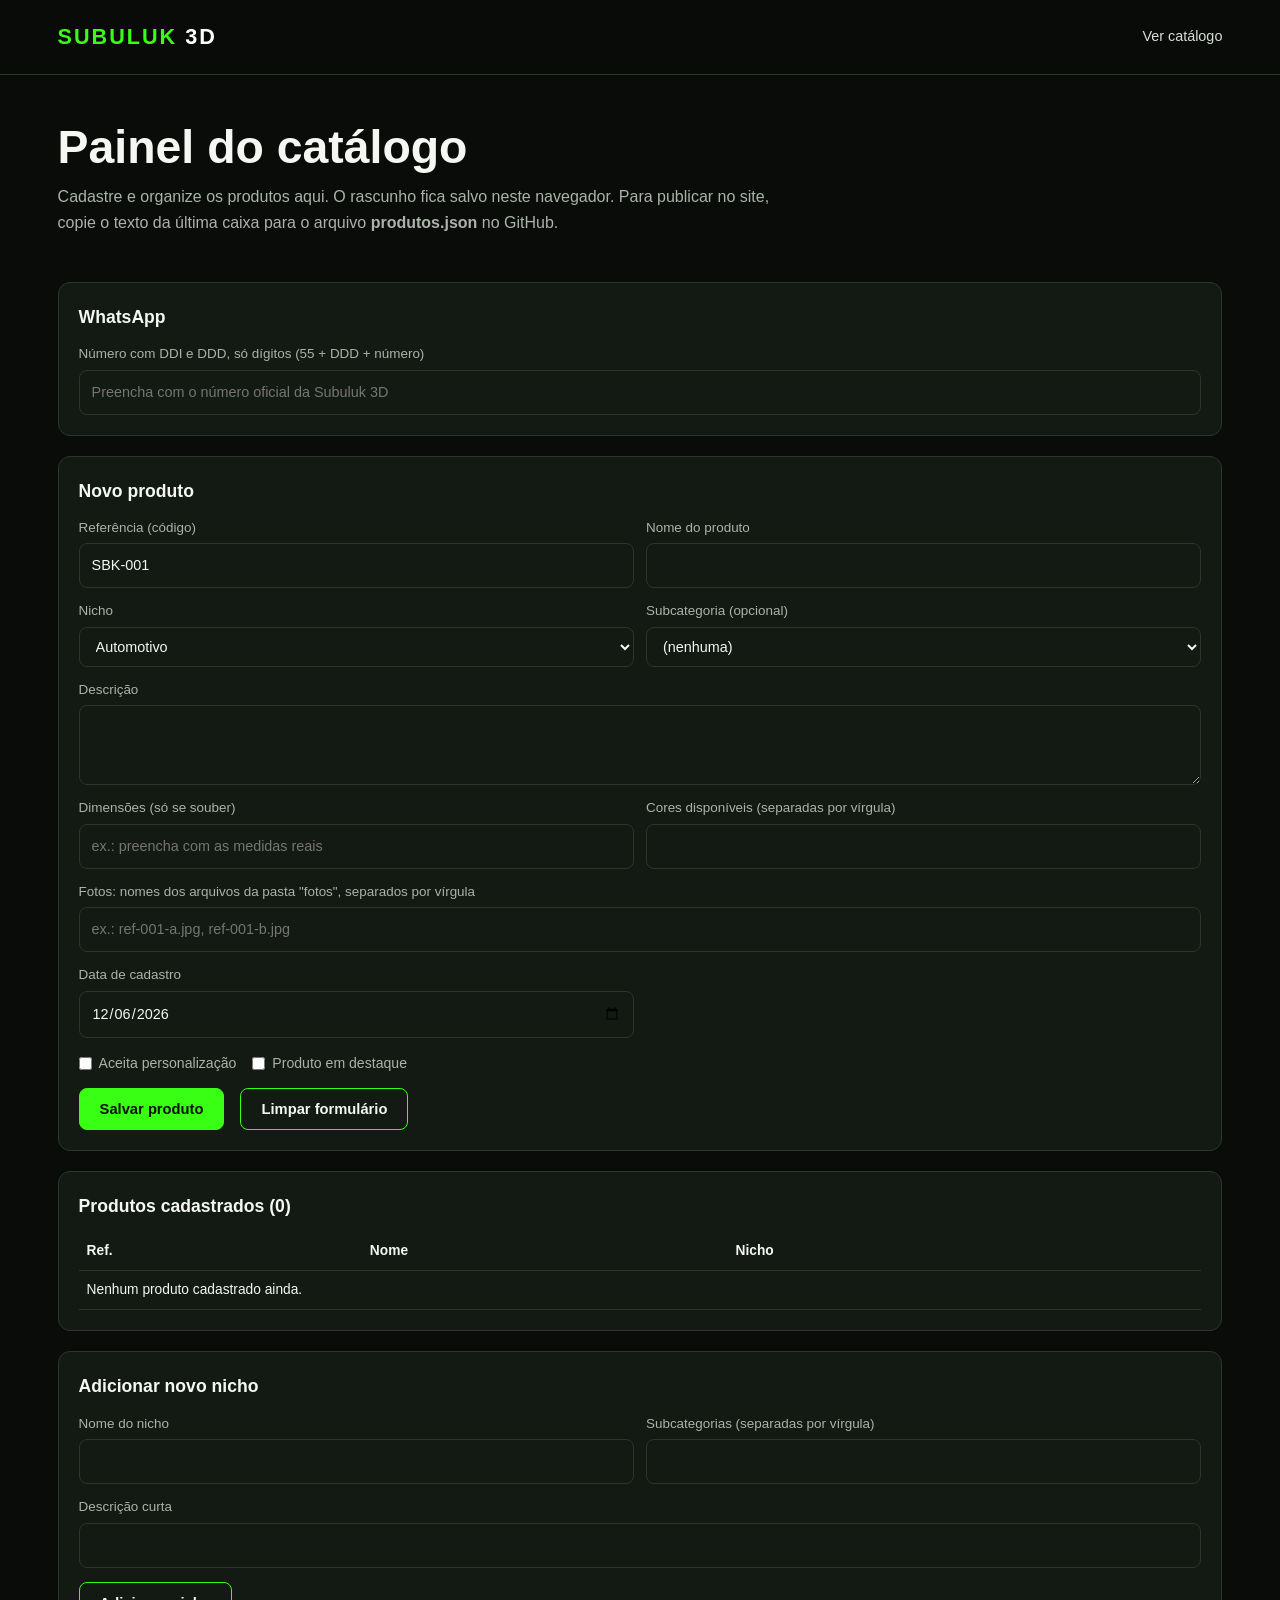
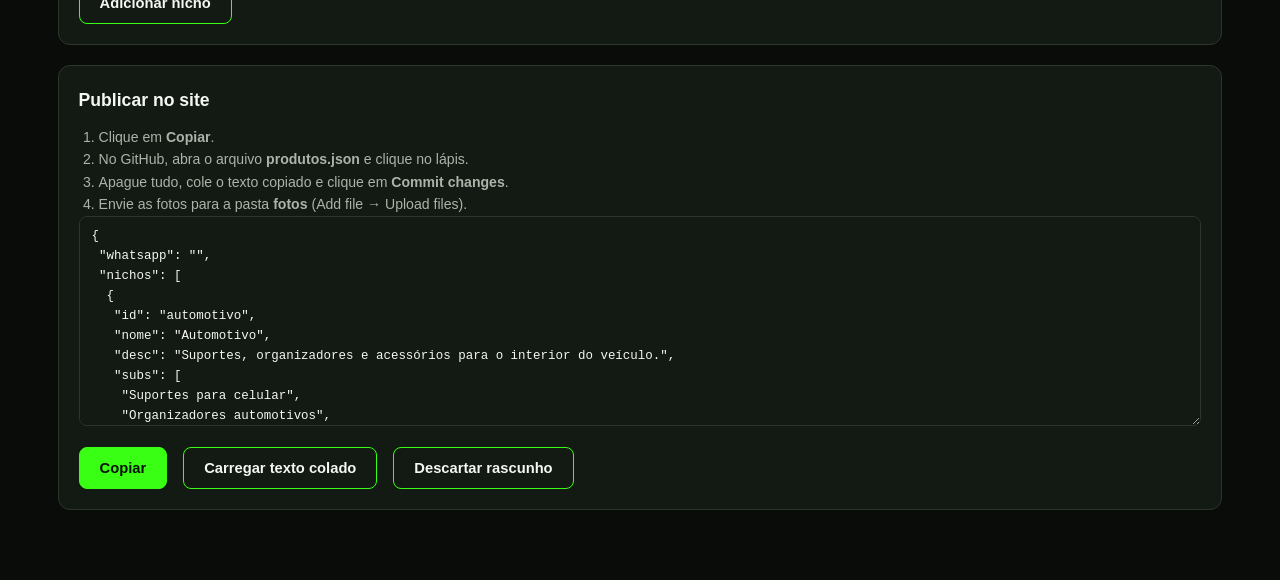
==== admin.html @ d99ec978 "Add admin panel HTML for product management" ====
<!DOCTYPE html>
<html lang="pt-BR">
<head>
<meta charset="UTF-8">
<meta name="viewport" content="width=device-width, initial-scale=1">
<meta name="robots" content="noindex, nofollow">
<title>Painel do catálogo | Subuluk 3D</title>
<link rel="stylesheet" href="catalogo.css">
<style>
.panel{background:var(--panel);border:1px solid var(--line);border-radius:12px;padding:20px;margin-top:20px}.panel h2{font-size:1.1rem;margin-bottom:12px}
.fg{display:grid;grid-template-columns:repeat(2,1fr);gap:12px}.fg label,.panel>label{display:flex;flex-direction:column;gap:5px;font-size:.84rem;color:var(--muted)}.fg .full{grid-column:1/-1}.row{display:flex;gap:16px;flex-wrap:wrap;align-items:center;margin-top:14px}
table{width:100%;border-collapse:collapse;font-size:.86rem}td,th{padding:8px;border-bottom:1px solid var(--line);text-align:left}.mini{padding:5px 10px;font-size:.78rem}
textarea{width:100%;min-height:210px;font-family:monospace;font-size:.78rem}#ds{min-height:80px;font-family:inherit;font-size:.9rem}.msg{color:var(--green);font-size:.85rem;margin-top:10px;min-height:1.2em}ol{margin:10px 0 0 20px;color:var(--muted);font-size:.88rem}
@media(max-width:700px){.fg{grid-template-columns:1fr}}
</style>
</head>
<body>
<header><div class="wrap nav"><a class="logo" href="index.html">SUBULUK <span>3D</span></a><nav class="navlinks"><a href="catalogo.html">Ver catálogo</a></nav></div></header>
<main><div class="wrap">
<h1>Painel do catálogo</h1>
<p class="lead">Cadastre e organize os produtos aqui. O rascunho fica salvo neste navegador. Para publicar no site, copie o texto da última caixa para o arquivo <b>produtos.json</b> no GitHub.</p>
<div id="ms" class="msg" role="status"></div>

<div class="panel"><h2>WhatsApp</h2>
<label>Número com DDI e DDD, só dígitos (55 + DDD + número)<input id="wa" inputmode="numeric" placeholder="Preencha com o número oficial da Subuluk 3D"></label></div>

<div class="panel"><h2 id="ft">Novo produto</h2>
<div class="fg">
<label>Referência (código)<input id="rf"></label>
<label>Nome do produto<input id="nm"></label>
<label>Nicho<select id="ni"></select></label>
<label>Subcategoria (opcional)<select id="su"></select></label>
<label class="full">Descrição<textarea id="ds"></textarea></label>
<label>Dimensões (só se souber)<input id="di" placeholder="ex.: preencha com as medidas reais"></label>
<label>Cores disponíveis (separadas por vírgula)<input id="co"></label>
<label class="full">Fotos: nomes dos arquivos da pasta "fotos", separados por vírgula<input id="fo" placeholder="ex.: ref-001-a.jpg, ref-001-b.jpg"></label>
<label>Data de cadastro<input id="cr" type="date"></label>
</div>
<div class="row"><label class="chk"><input type="checkbox" id="pe">Aceita personalização</label><label class="chk"><input type="checkbox" id="de">Produto em destaque</label></div>
<div class="row"><button class="btn primary" type="button" id="sv">Salvar produto</button><button class="btn" type="button" id="cl">Limpar formulário</button></div></div>

<div class="panel"><h2>Produtos cadastrados (<span id="qt">0</span>)</h2>
<div style="overflow-x:auto"><table><thead><tr><th>Ref.</th><th>Nome</th><th>Nicho</th><th></th></tr></thead><tbody id="tb"></tbody></table></div></div>

<div class="panel"><h2>Adicionar novo nicho</h2>
<div class="fg"><label>Nome do nicho<input id="nn"></label><label>Subcategorias (separadas por vírgula)<input id="ns"></label><label class="full">Descrição curta<input id="nd"></label></div>
<div class="row"><button class="btn" type="button" id="an">Adicionar nicho</button></div></div>

<div class="panel"><h2>Publicar no site</h2>
<ol><li>Clique em <b>Copiar</b>.</li><li>No GitHub, abra o arquivo <b>produtos.json</b> e clique no lápis.</li><li>Apague tudo, cole o texto copiado e clique em <b>Commit changes</b>.</li><li>Envie as fotos para a pasta <b>fotos</b> (Add file → Upload files).</li></ol>
<textarea id="js" spellcheck="false" aria-label="Conteúdo do produtos.json"></textarea>
<div class="row"><button class="btn primary" type="button" id="cp">Copiar</button><button class="btn" type="button" id="ld">Carregar texto colado</button><button class="btn" type="button" id="rs">Descartar rascunho</button></div></div>
</div></main>
<script>
(function () {
  var D = { whatsapp: '', nichos: [], produtos: [] }, ed = -1;
  var $ = function (i) { return document.getElementById(i); };
  var E = function (s) { return String(s == null ? '' : s).replace(/[&<>"']/g, function (c) { return '&#' + c.charCodeAt(0) + ';'; }); };
  var say = function (t) { $('ms').textContent = t; };
  var list = function (v) { return v.split(',').map(function (x) { return x.trim(); }).filter(Boolean); };
  var nicho = function (id) { return D.nichos.filter(function (n) { return n.id === id; })[0]; };

  function persist() {
    D.whatsapp = $('wa').value.replace(/\D/g, '');
    try { localStorage.setItem('sbk_rascunho', JSON.stringify(D)); } catch (e) {}
    $('js').value = JSON.stringify(D, null, 1);
  }
  function subs() {
    var n = nicho($('ni').value), cur = $('su').value;
    $('su').innerHTML = '<option value="">(nenhuma)</option>' + (n ? n.subs || [] : []).map(function (x) { return '<option' + (x === cur ? ' selected' : '') + '>' + E(x) + '</option>'; }).join('');
  }
  function nextRef() {
    var m = 0; D.produtos.forEach(function (p) { var x = /SBK-(\d+)/.exec(p.ref); if (x) m = Math.max(m, +x[1]); });
    return 'SBK-' + ('000' + (m + 1)).slice(-3);
  }
  function clear() {
    ed = -1; $('ft').textContent = 'Novo produto';
    ['nm', 'ds', 'di', 'co', 'fo'].forEach(function (i) { $(i).value = ''; });
    $('pe').checked = $('de').checked = false; $('rf').value = nextRef(); $('cr').value = new Date().toISOString().slice(0, 10); subs();
  }
  function draw() {
    $('wa').value = D.whatsapp || '';
    $('ni').innerHTML = D.nichos.map(function (n) { return '<option value="' + E(n.id) + '">' + E(n.nome) + '</option>'; }).join('');
    subs(); $('qt').textContent = D.produtos.length;
    $('tb').innerHTML = D.produtos.map(function (p, i) {
      return '<tr><td>' + E(p.ref) + '</td><td>' + E(p.nome) + '</td><td>' + E((nicho(p.nicho) || {}).nome) + '</td><td>' +
        '<button class="btn mini" data-e="' + i + '">Editar</button> <button class="btn mini" data-d="' + i + '">Excluir</button></td></tr>';
    }).join('') || '<tr><td colspan="4">Nenhum produto cadastrado ainda.</td></tr>';
    persist(); if (ed < 0) clear();
  }

  $('ni').addEventListener('change', subs);
  $('wa').addEventListener('input', persist);
  $('cl').addEventListener('click', clear);
  $('sv').addEventListener('click', function () {
    var p = {
      ref: $('rf').value.trim(), nome: $('nm').value.trim(), nicho: $('ni').value, sub: $('su').value, descricao: $('ds').value.trim(),
      dimensoes: $('di').value.trim(), cores: list($('co').value),
      fotos: list($('fo').value).map(function (x) { return x.indexOf('/') < 0 ? 'fotos/' + x : x; }),
      personalizavel: $('pe').checked, destaque: $('de').checked, criado: $('cr').value
    };
    if (!p.ref || !p.nome || !p.nicho) { say('Preencha referência, nome e nicho.'); return; }
    var dup = D.produtos.some(function (x, i) { return x.ref === p.ref && i !== ed; });
    if (dup) { say('Já existe um produto com essa referência.'); return; }
    if (ed >= 0) D.produtos[ed] = p; else D.produtos.push(p);
    ed = -1; say('Produto salvo no rascunho. Lembre de copiar e publicar.'); draw();
  });
  $('tb').addEventListener('click', function (e) {
    var b = e.target, i;
    if (b.getAttribute('data-e') != null) {
      i = +b.getAttribute('data-e'); var p = D.produtos[i]; ed = i; $('ft').textContent = 'Editando ' + p.ref;
      $('rf').value = p.ref; $('nm').value = p.nome; $('ni').value = p.nicho; subs(); $('su').value = p.sub || '';
      $('ds').value = p.descricao || ''; $('di').value = p.dimensoes || ''; $('co').value = (p.cores || []).join(', ');
      $('fo').value = (p.fotos || []).map(function (x) { return x.replace(/^fotos\//, ''); }).join(', ');
      $('cr').value = p.criado || ''; $('pe').checked = !!p.personalizavel; $('de').checked = !!p.destaque;
      $('ft').scrollIntoView({ behavior: 'smooth' });
    } else if (b.getAttribute('data-d') != null) {
      i = +b.getAttribute('data-d');
      if (confirm('Excluir "' + D.produtos[i].nome + '"?')) { D.produtos.splice(i, 1); ed = -1; draw(); say('Produto excluído do rascunho.'); }
    }
  });
  $('an').addEventListener('click', function () {
    var nome = $('nn').value.trim(); if (!nome) { say('Informe o nome do nicho.'); return; }
    var id = nome.normalize('NFD').replace(/[\u0300-\u036f]/g, '').toLowerCase().replace(/[^a-z0-9]+/g, '-').replace(/^-|-$/g, '');
    if (nicho(id)) { say('Esse nicho já existe.'); return; }
    D.nichos.push({ id: id, nome: nome, desc: $('nd').value.trim(), subs: list($('ns').value) });
    $('nn').value = $('nd').value = $('ns').value = ''; draw(); say('Nicho adicionado ao rascunho.');
  });
  $('cp').addEventListener('click', function () {
    var t = $('js'); t.select();
    if (navigator.clipboard) navigator.clipboard.writeText(t.value).then(function () { say('Copiado! Agora cole no produtos.json do GitHub.'); }, function () { document.execCommand('copy'); say('Copiado.'); });
    else { document.execCommand('copy'); say('Copiado.'); }
  });
  $('ld').addEventListener('click', function () {
    try { var j = JSON.parse($('js').value); if (!j.nichos) throw 0; D = j; ed = -1; draw(); say('Texto carregado.'); } catch (e) { say('Texto inválido. Cole o conteúdo completo do produtos.json.'); }
  });
  $('rs').addEventListener('click', function () {
    if (!confirm('Descartar o rascunho e recarregar o produtos.json publicado?')) return;
    try { localStorage.removeItem('sbk_rascunho'); } catch (e) {} location.reload();
  });

  var saved = null;
  try { saved = JSON.parse(localStorage.getItem('sbk_rascunho')); } catch (e) {}
  if (saved && saved.nichos) { D = saved; draw(); say('Rascunho anterior carregado.'); }
  else fetch('produtos.json', { cache: 'no-cache' }).then(function (r) { return r.json(); }).then(function (j) { D = j; draw(); })
    .catch(function () { say('Não consegui ler o produtos.json. Cole o conteúdo na última caixa e clique em Carregar.'); });
})();
</script>
</body>
</html>
---- catalogo.css ----
:root{--bg:#090c09;--panel:#131913;--green:#39ff14;--text:#f4f7f2;--muted:#aab4a8;--line:#2b372b}
*{box-sizing:border-box;margin:0;padding:0}body{font-family:Arial,Helvetica,sans-serif;background:var(--bg);color:var(--text);line-height:1.6}a{color:inherit;text-decoration:none}img{display:block;max-width:100%}.wrap{width:min(1180px,91%);margin:auto}
header{position:sticky;top:0;z-index:20;background:rgba(9,12,9,.96);backdrop-filter:blur(12px);border-bottom:1px solid var(--line)}.nav{min-height:74px;display:flex;align-items:center;justify-content:space-between;gap:20px}.logo{font-weight:900;font-size:1.35rem;letter-spacing:2px;color:var(--green)}.logo span{color:#fff}.navlinks{display:flex;gap:20px;flex-wrap:wrap;color:#d7dfd5;font-size:.9rem}.navlinks a:hover,.navlinks .on{color:var(--green)}
main{padding:40px 0 70px;min-height:70vh}h1{font-size:clamp(1.9rem,4vw,2.9rem);line-height:1.15;margin:6px 0 10px}.lead{color:var(--muted);max-width:720px}.crumb{font-size:.82rem;color:var(--muted);margin-bottom:14px}.crumb a:hover{color:var(--green)}h2.sec{font-size:1.25rem;margin:34px 0 14px}
.grid{display:grid;grid-template-columns:repeat(auto-fill,minmax(250px,1fr));gap:18px;margin-top:22px}.card{display:flex;flex-direction:column;background:var(--panel);border:1px solid var(--line);border-radius:13px;overflow:hidden;transition:.2s}.card:hover,.card:focus-visible{transform:translateY(-3px);border-color:#4c8144;outline:none}.cb{padding:16px;display:flex;flex-direction:column;gap:4px;flex:1}.cb h3{font-size:1.05rem}.cb p{font-size:.88rem;color:var(--muted);flex:1}.count,.ref{font-size:.78rem;color:var(--green);font-weight:700}
.ph{position:relative;aspect-ratio:4/3;display:grid;place-items:center;overflow:hidden;background:repeating-linear-gradient(0deg,#141c14 0 3px,#192219 3px 6px);color:#5f7259;font-size:.74rem;font-weight:700;text-align:center;padding:10px}.ph img{position:absolute;inset:0;width:100%;height:100%;object-fit:cover}.badges{position:absolute;top:8px;left:8px;z-index:2;display:flex;gap:6px;flex-wrap:wrap}.badge{background:var(--green);color:#081007;font-size:.68rem;font-weight:800;padding:3px 8px;border-radius:99px}.badge.alt{background:#0d140d;color:var(--green);border:1px solid var(--green)}
.tools{display:flex;flex-wrap:wrap;gap:10px;align-items:center;margin-top:20px}input,select,textarea{background:var(--panel);color:var(--text);border:1px solid var(--line);border-radius:8px;padding:10px 12px;font:inherit;font-size:.9rem}input:focus,select:focus,textarea:focus{outline:2px solid var(--green);outline-offset:1px}.tools input[type=search]{flex:1;min-width:200px}.chk{display:flex;gap:7px;align-items:center;font-size:.88rem;color:var(--muted)}
.btn{display:inline-flex;align-items:center;justify-content:center;padding:12px 20px;border:1px solid var(--green);border-radius:8px;font-weight:800;cursor:pointer;background:none;color:var(--text);font-size:.92rem}.btn.primary{background:var(--green);color:#081007}.btn.off{border-color:var(--line);color:var(--muted);cursor:default}
.pd{display:grid;grid-template-columns:1.1fr .9fr;gap:36px;margin-top:10px}.pd .badges{position:static;margin:8px 0}.thumbs{display:flex;gap:8px;margin-top:10px;flex-wrap:wrap}.thumbs button{width:72px;height:54px;padding:0;border:1px solid var(--line);border-radius:7px;overflow:hidden;cursor:pointer;background:var(--panel)}.thumbs img{width:100%;height:100%;object-fit:cover}dl{margin:18px 0;display:grid;grid-template-columns:130px 1fr;gap:8px 14px;font-size:.92rem}dt{color:var(--muted)}.vazio{color:var(--muted);padding:40px 0}
footer{border-top:1px solid var(--line);padding:26px 0;color:#929d90;font-size:.85rem}
@media(max-width:800px){.pd{grid-template-columns:1fr}.nav{flex-direction:column;padding:14px 0}.navlinks{justify-content:center;gap:12px}}
@media(prefers-reduced-motion:reduce){.card{transition:none}}
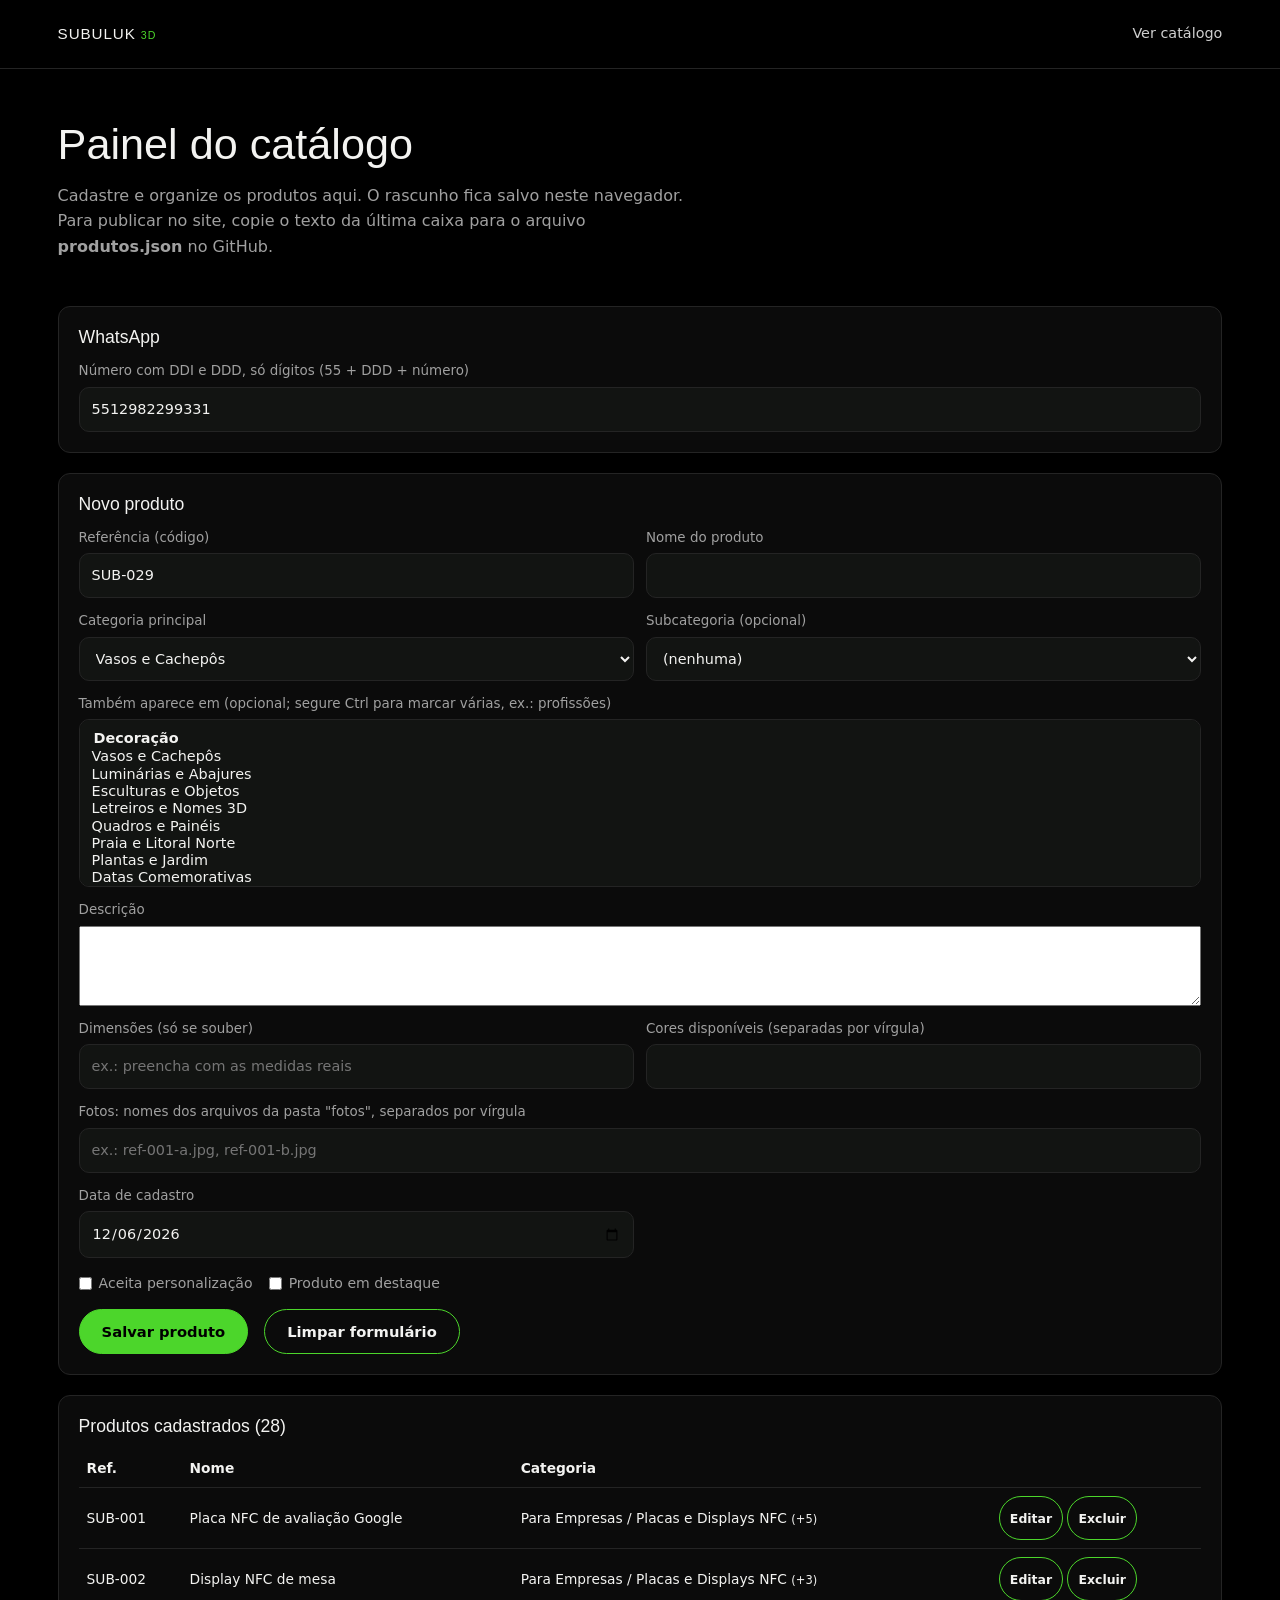
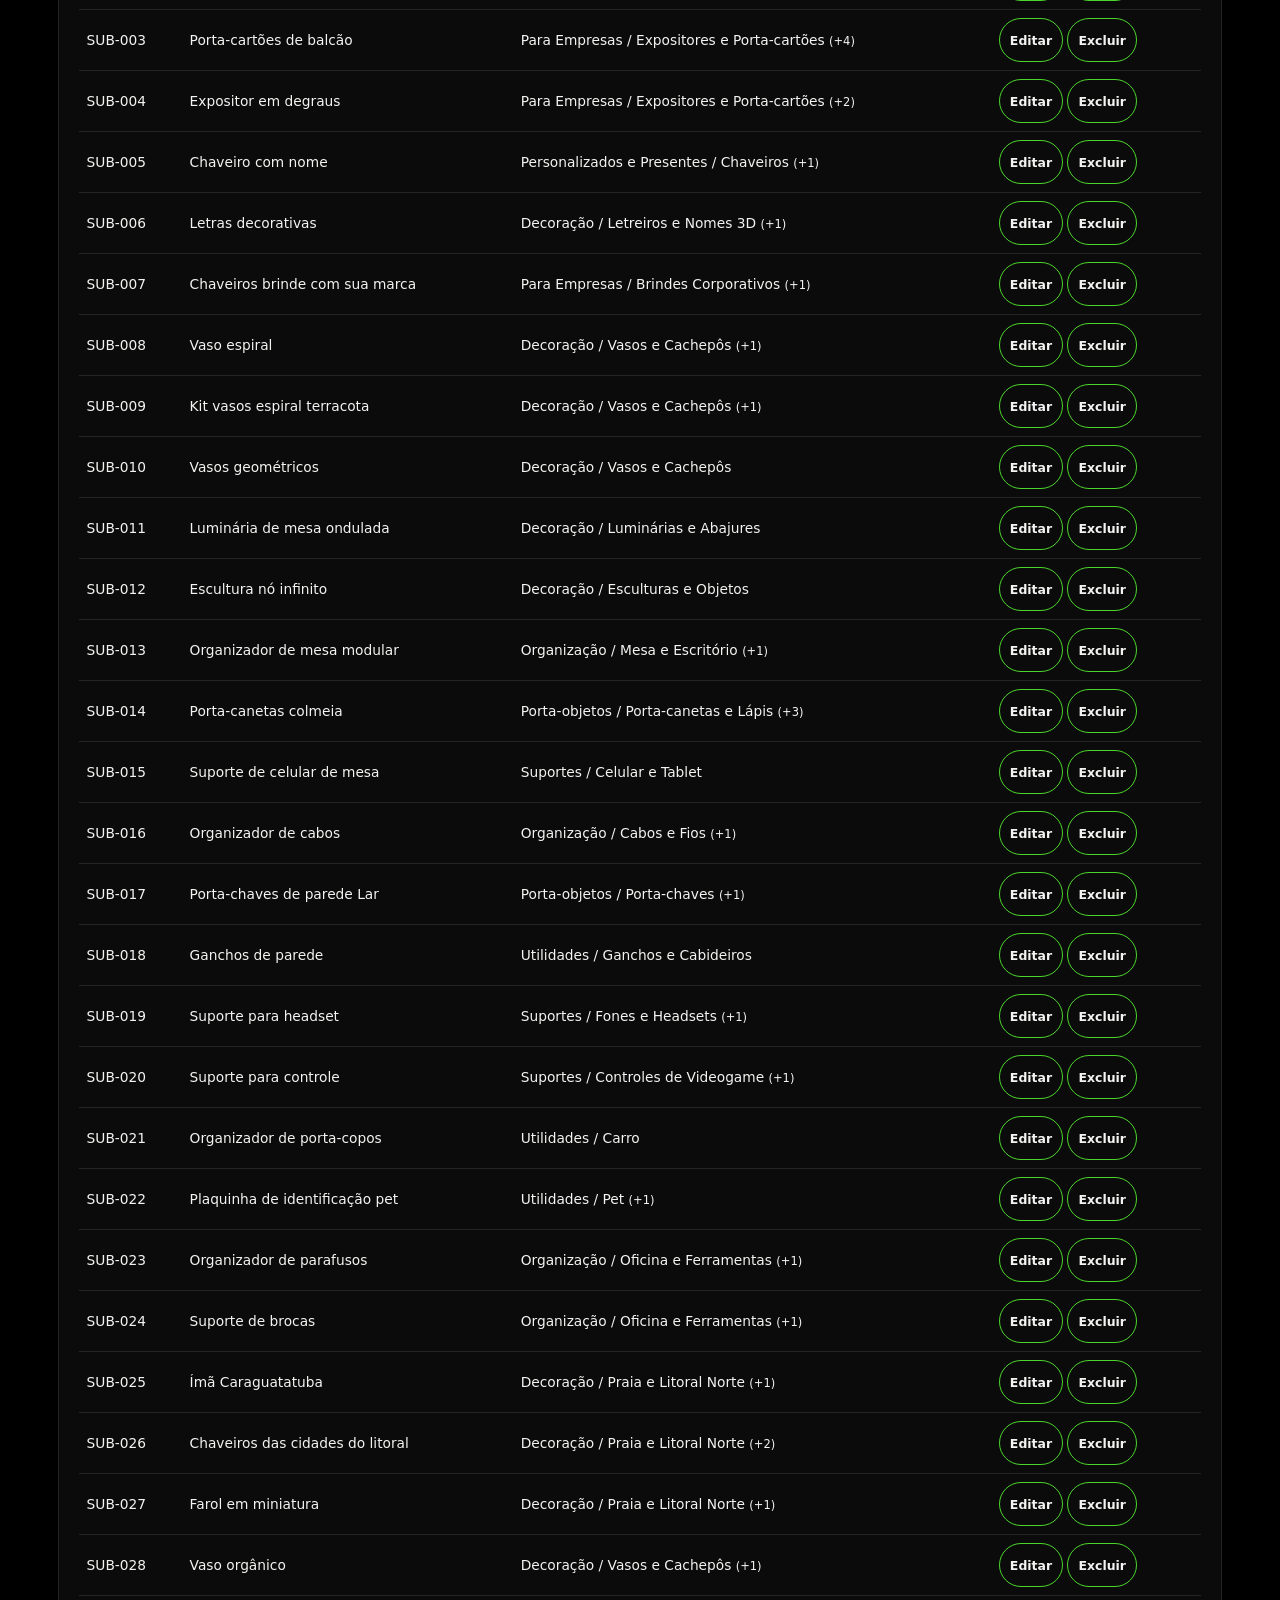
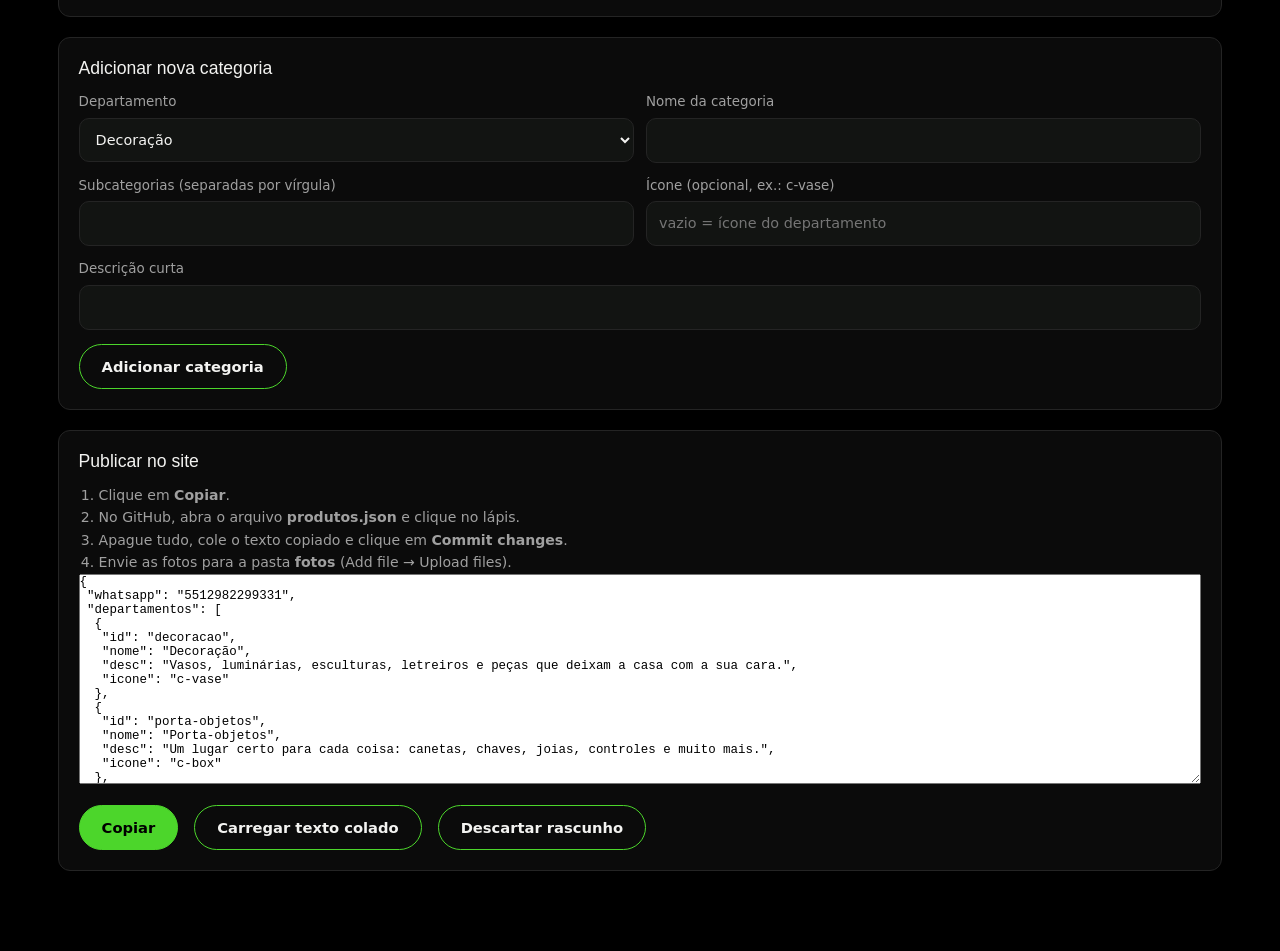
==== commit 337aac7c: "Catálogo: 9 departamentos, 64 categorias e vitrine por profissão - produtos.json reorganizado em dep" ====
--- a/admin.html
+++ b/admin.html
@@ -28,8 +28,9 @@
 <div class="fg">
 <label>Referência (código)<input id="rf"></label>
 <label>Nome do produto<input id="nm"></label>
-<label>Nicho<select id="ni"></select></label>
+<label>Categoria principal<select id="ni"></select></label>
 <label>Subcategoria (opcional)<select id="su"></select></label>
+<label class="full">Também aparece em (opcional; segure Ctrl para marcar várias, ex.: profissões)<select id="tb2" multiple size="8"></select></label>
 <label class="full">Descrição<textarea id="ds"></textarea></label>
 <label>Dimensões (só se souber)<input id="di" placeholder="ex.: preencha com as medidas reais"></label>
 <label>Cores disponíveis (separadas por vírgula)<input id="co"></label>
@@ -40,11 +41,11 @@
 <div class="row"><button class="btn primary" type="button" id="sv">Salvar produto</button><button class="btn" type="button" id="cl">Limpar formulário</button></div></div>
 
 <div class="panel"><h2>Produtos cadastrados (<span id="qt">0</span>)</h2>
-<div style="overflow-x:auto"><table><thead><tr><th>Ref.</th><th>Nome</th><th>Nicho</th><th></th></tr></thead><tbody id="tb"></tbody></table></div></div>
+<div style="overflow-x:auto"><table><thead><tr><th>Ref.</th><th>Nome</th><th>Categoria</th><th></th></tr></thead><tbody id="tb"></tbody></table></div></div>
 
-<div class="panel"><h2>Adicionar novo nicho</h2>
-<div class="fg"><label>Nome do nicho<input id="nn"></label><label>Subcategorias (separadas por vírgula)<input id="ns"></label><label class="full">Descrição curta<input id="nd"></label></div>
-<div class="row"><button class="btn" type="button" id="an">Adicionar nicho</button></div></div>
+<div class="panel"><h2>Adicionar nova categoria</h2>
+<div class="fg"><label>Departamento<select id="ng"></select></label><label>Nome da categoria<input id="nn"></label><label>Subcategorias (separadas por vírgula)<input id="ns"></label><label>Ícone (opcional, ex.: c-vase)<input id="nc" placeholder="vazio = ícone do departamento"></label><label class="full">Descrição curta<input id="nd"></label></div>
+<div class="row"><button class="btn" type="button" id="an">Adicionar categoria</button></div></div>
 
 <div class="panel"><h2>Publicar no site</h2>
 <ol><li>Clique em <b>Copiar</b>.</li><li>No GitHub, abra o arquivo <b>produtos.json</b> e clique no lápis.</li><li>Apague tudo, cole o texto copiado e clique em <b>Commit changes</b>.</li><li>Envie as fotos para a pasta <b>fotos</b> (Add file → Upload files).</li></ol>
@@ -59,6 +60,19 @@
   var say = function (t) { $('ms').textContent = t; };
   var list = function (v) { return v.split(',').map(function (x) { return x.trim(); }).filter(Boolean); };
   var nicho = function (id) { return D.nichos.filter(function (n) { return n.id === id; })[0]; };
+  var depto = function (id) { return (D.departamentos || []).filter(function (g) { return g.id === id; })[0]; };
+  /* opções de categoria agrupadas por departamento */
+  function nichoOpts() {
+    var deps = D.departamentos || [], h = deps.map(function (g) {
+      var ns = D.nichos.filter(function (n) { return n.grupo === g.id; });
+      return ns.length ? '<optgroup label="' + E(g.nome) + '">' + ns.map(function (n) { return '<option value="' + E(n.id) + '">' + E(n.nome) + '</option>'; }).join('') + '</optgroup>' : '';
+    }).join('');
+    var soltos = D.nichos.filter(function (n) { return !depto(n.grupo); });
+    if (soltos.length) h += '<optgroup label="Sem departamento">' + soltos.map(function (n) { return '<option value="' + E(n.id) + '">' + E(n.nome) + '</option>'; }).join('') + '</optgroup>';
+    return h;
+  }
+  function getTambem() { return Array.prototype.filter.call($('tb2').options, function (o) { return o.selected && o.value !== $('ni').value; }).map(function (o) { return o.value; }); }
+  function setTambem(v) { Array.prototype.forEach.call($('tb2').options, function (o) { o.selected = (v || []).indexOf(o.value) >= 0; }); }
 
   function persist() {
     D.whatsapp = $('wa').value.replace(/\D/g, '');
@@ -70,20 +84,23 @@
     $('su').innerHTML = '<option value="">(nenhuma)</option>' + (n ? n.subs || [] : []).map(function (x) { return '<option' + (x === cur ? ' selected' : '') + '>' + E(x) + '</option>'; }).join('');
   }
   function nextRef() {
-    var m = 0; D.produtos.forEach(function (p) { var x = /SBK-(\d+)/.exec(p.ref); if (x) m = Math.max(m, +x[1]); });
-    return 'SBK-' + ('000' + (m + 1)).slice(-3);
+    var m = 0; D.produtos.forEach(function (p) { var x = /(?:SUB|SBK)-(\d+)/.exec(p.ref); if (x) m = Math.max(m, +x[1]); });
+    return 'SUB-' + ('000' + (m + 1)).slice(-3);
   }
   function clear() {
     ed = -1; $('ft').textContent = 'Novo produto';
     ['nm', 'ds', 'di', 'co', 'fo'].forEach(function (i) { $(i).value = ''; });
-    $('pe').checked = $('de').checked = false; $('rf').value = nextRef(); $('cr').value = new Date().toISOString().slice(0, 10); subs();
+    $('pe').checked = $('de').checked = false; $('rf').value = nextRef(); $('cr').value = new Date().toISOString().slice(0, 10); setTambem([]); subs();
   }
   function draw() {
     $('wa').value = D.whatsapp || '';
-    $('ni').innerHTML = D.nichos.map(function (n) { return '<option value="' + E(n.id) + '">' + E(n.nome) + '</option>'; }).join('');
+    var cur = $('ni').value, curT = getTambem();
+    $('ni').innerHTML = $('tb2').innerHTML = nichoOpts(); if (cur) $('ni').value = cur; setTambem(curT);
+    $('ng').innerHTML = (D.departamentos || []).map(function (g) { return '<option value="' + E(g.id) + '">' + E(g.nome) + '</option>'; }).join('');
     subs(); $('qt').textContent = D.produtos.length;
     $('tb').innerHTML = D.produtos.map(function (p, i) {
-      return '<tr><td>' + E(p.ref) + '</td><td>' + E(p.nome) + '</td><td>' + E((nicho(p.nicho) || {}).nome) + '</td><td>' +
+      var n = nicho(p.nicho) || {}, g = depto(n.grupo);
+      return '<tr><td>' + E(p.ref) + '</td><td>' + E(p.nome) + '</td><td>' + (g ? E(g.nome) + ' / ' : '') + E(n.nome) + ((p.tambem || []).length ? ' <small>(+' + p.tambem.length + ')</small>' : '') + '</td><td>' +
         '<button class="btn mini" data-e="' + i + '">Editar</button> <button class="btn mini" data-d="' + i + '">Excluir</button></td></tr>';
     }).join('') || '<tr><td colspan="4">Nenhum produto cadastrado ainda.</td></tr>';
     persist(); if (ed < 0) clear();
@@ -99,7 +116,8 @@
       fotos: list($('fo').value).map(function (x) { return x.indexOf('/') < 0 ? 'fotos/' + x : x; }),
       personalizavel: $('pe').checked, destaque: $('de').checked, criado: $('cr').value
     };
-    if (!p.ref || !p.nome || !p.nicho) { say('Preencha referência, nome e nicho.'); return; }
+    var tb = getTambem(); if (tb.length) p.tambem = tb;
+    if (!p.ref || !p.nome || !p.nicho) { say('Preencha referência, nome e categoria.'); return; }
     var dup = D.produtos.some(function (x, i) { return x.ref === p.ref && i !== ed; });
     if (dup) { say('Já existe um produto com essa referência.'); return; }
     if (ed >= 0) D.produtos[ed] = p; else D.produtos.push(p);
@@ -112,7 +130,7 @@
       $('rf').value = p.ref; $('nm').value = p.nome; $('ni').value = p.nicho; subs(); $('su').value = p.sub || '';
       $('ds').value = p.descricao || ''; $('di').value = p.dimensoes || ''; $('co').value = (p.cores || []).join(', ');
       $('fo').value = (p.fotos || []).map(function (x) { return x.replace(/^fotos\//, ''); }).join(', ');
-      $('cr').value = p.criado || ''; $('pe').checked = !!p.personalizavel; $('de').checked = !!p.destaque;
+      $('cr').value = p.criado || ''; $('pe').checked = !!p.personalizavel; $('de').checked = !!p.destaque; setTambem(p.tambem);
       $('ft').scrollIntoView({ behavior: 'smooth' });
     } else if (b.getAttribute('data-d') != null) {
       i = +b.getAttribute('data-d');
@@ -120,11 +138,12 @@
     }
   });
   $('an').addEventListener('click', function () {
-    var nome = $('nn').value.trim(); if (!nome) { say('Informe o nome do nicho.'); return; }
+    var nome = $('nn').value.trim(); if (!nome) { say('Informe o nome da categoria.'); return; }
     var id = nome.normalize('NFD').replace(/[\u0300-\u036f]/g, '').toLowerCase().replace(/[^a-z0-9]+/g, '-').replace(/^-|-$/g, '');
-    if (nicho(id)) { say('Esse nicho já existe.'); return; }
-    D.nichos.push({ id: id, nome: nome, desc: $('nd').value.trim(), subs: list($('ns').value) });
-    $('nn').value = $('nd').value = $('ns').value = ''; draw(); say('Nicho adicionado ao rascunho.');
+    if (nicho(id)) { say('Essa categoria já existe.'); return; }
+    var g = depto($('ng').value), icone = $('nc').value.trim() || (g && g.icone) || 'c-cube';
+    D.nichos.push({ id: id, grupo: $('ng').value, nome: nome, desc: $('nd').value.trim(), icone: icone, subs: list($('ns').value) });
+    $('nn').value = $('nd').value = $('ns').value = $('nc').value = ''; draw(); say('Categoria adicionada ao rascunho.');
   });
   $('cp').addEventListener('click', function () {
     var t = $('js'); t.select();
@@ -141,7 +160,15 @@
 
   var saved = null;
   try { saved = JSON.parse(localStorage.getItem('sbk_rascunho')); } catch (e) {}
-  if (saved && saved.nichos) { D = saved; draw(); say('Rascunho anterior carregado.'); }
+  if (saved && saved.nichos) {
+    D = saved; draw(); say('Rascunho anterior carregado.');
+    /* avisa se o produtos.json publicado tem departamentos que o rascunho salvo não conhece (rascunho de antes de uma reorganização) */
+    fetch('produtos.json', { cache: 'no-cache' }).then(function (r) { return r.json(); }).then(function (j) {
+      var ids = (saved.departamentos || []).map(function (g) { return g.id; });
+      if ((j.departamentos || []).some(function (g) { return ids.indexOf(g.id) < 0; }))
+        say('Atenção: o catálogo publicado tem categorias novas que este rascunho não tem. Clique em "Descartar rascunho" para carregar a versão nova antes de editar.');
+    }).catch(function () {});
+  }
   else fetch('produtos.json', { cache: 'no-cache' }).then(function (r) { return r.json(); }).then(function (j) { D = j; draw(); })
     .catch(function () { say('Não consegui ler o produtos.json. Cole o conteúdo na última caixa e clique em Carregar.'); });
 })();
--- a/catalogo.css
+++ b/catalogo.css
@@ -1,12 +1,84 @@
-:root{--bg:#090c09;--panel:#131913;--green:#39ff14;--text:#f4f7f2;--muted:#aab4a8;--line:#2b372b}
-*{box-sizing:border-box;margin:0;padding:0}body{font-family:Arial,Helvetica,sans-serif;background:var(--bg);color:var(--text);line-height:1.6}a{color:inherit;text-decoration:none}img{display:block;max-width:100%}.wrap{width:min(1180px,91%);margin:auto}
-header{position:sticky;top:0;z-index:20;background:rgba(9,12,9,.96);backdrop-filter:blur(12px);border-bottom:1px solid var(--line)}.nav{min-height:74px;display:flex;align-items:center;justify-content:space-between;gap:20px}.logo{font-weight:900;font-size:1.35rem;letter-spacing:2px;color:var(--green)}.logo span{color:#fff}.navlinks{display:flex;gap:20px;flex-wrap:wrap;color:#d7dfd5;font-size:.9rem}.navlinks a:hover,.navlinks .on{color:var(--green)}
-main{padding:40px 0 70px;min-height:70vh}h1{font-size:clamp(1.9rem,4vw,2.9rem);line-height:1.15;margin:6px 0 10px}.lead{color:var(--muted);max-width:720px}.crumb{font-size:.82rem;color:var(--muted);margin-bottom:14px}.crumb a:hover{color:var(--green)}h2.sec{font-size:1.25rem;margin:34px 0 14px}
-.grid{display:grid;grid-template-columns:repeat(auto-fill,minmax(250px,1fr));gap:18px;margin-top:22px}.card{display:flex;flex-direction:column;background:var(--panel);border:1px solid var(--line);border-radius:13px;overflow:hidden;transition:.2s}.card:hover,.card:focus-visible{transform:translateY(-3px);border-color:#4c8144;outline:none}.cb{padding:16px;display:flex;flex-direction:column;gap:4px;flex:1}.cb h3{font-size:1.05rem}.cb p{font-size:.88rem;color:var(--muted);flex:1}.count,.ref{font-size:.78rem;color:var(--green);font-weight:700}
-.ph{position:relative;aspect-ratio:4/3;display:grid;place-items:center;overflow:hidden;background:repeating-linear-gradient(0deg,#141c14 0 3px,#192219 3px 6px);color:#5f7259;font-size:.74rem;font-weight:700;text-align:center;padding:10px}.ph img{position:absolute;inset:0;width:100%;height:100%;object-fit:cover}.badges{position:absolute;top:8px;left:8px;z-index:2;display:flex;gap:6px;flex-wrap:wrap}.badge{background:var(--green);color:#081007;font-size:.68rem;font-weight:800;padding:3px 8px;border-radius:99px}.badge.alt{background:#0d140d;color:var(--green);border:1px solid var(--green)}
-.tools{display:flex;flex-wrap:wrap;gap:10px;align-items:center;margin-top:20px}input,select,textarea{background:var(--panel);color:var(--text);border:1px solid var(--line);border-radius:8px;padding:10px 12px;font:inherit;font-size:.9rem}input:focus,select:focus,textarea:focus{outline:2px solid var(--green);outline-offset:1px}.tools input[type=search]{flex:1;min-width:200px}.chk{display:flex;gap:7px;align-items:center;font-size:.88rem;color:var(--muted)}
-.btn{display:inline-flex;align-items:center;justify-content:center;padding:12px 20px;border:1px solid var(--green);border-radius:8px;font-weight:800;cursor:pointer;background:none;color:var(--text);font-size:.92rem}.btn.primary{background:var(--green);color:#081007}.btn.off{border-color:var(--line);color:var(--muted);cursor:default}
-.pd{display:grid;grid-template-columns:1.1fr .9fr;gap:36px;margin-top:10px}.pd .badges{position:static;margin:8px 0}.thumbs{display:flex;gap:8px;margin-top:10px;flex-wrap:wrap}.thumbs button{width:72px;height:54px;padding:0;border:1px solid var(--line);border-radius:7px;overflow:hidden;cursor:pointer;background:var(--panel)}.thumbs img{width:100%;height:100%;object-fit:cover}dl{margin:18px 0;display:grid;grid-template-columns:130px 1fr;gap:8px 14px;font-size:.92rem}dt{color:var(--muted)}.vazio{color:var(--muted);padding:40px 0}
-footer{border-top:1px solid var(--line);padding:26px 0;color:#929d90;font-size:.85rem}
-@media(max-width:800px){.pd{grid-template-columns:1fr}.nav{flex-direction:column;padding:14px 0}.navlinks{justify-content:center;gap:12px}}
-@media(prefers-reduced-motion:reduce){.card{transition:none}}
+:root{--bg:#000;--panel:#0b0b0b;--panel2:#121412;--green:#4cd62b;--text:#f3f3f1;--muted:#a0a0a0;--line:#242424;--display:"Michroma","Eurostile","Arial Black",sans-serif;--body:"Manrope",system-ui,-apple-system,"Segoe UI",Arial,sans-serif;--ease-out:cubic-bezier(.16,1,.3,1);--ease-back:cubic-bezier(.34,1.4,.64,1)}
+*{box-sizing:border-box;margin:0;padding:0}
+html{scroll-behavior:smooth}
+body{font-family:var(--body);background:var(--bg);color:var(--text);line-height:1.6}
+a{color:inherit;text-decoration:none}img{display:block;max-width:100%}
+:focus-visible{outline:2px solid var(--green);outline-offset:3px}
+.wrap{width:min(1180px,91%);margin:auto}
+h1,h2,h3{font-family:var(--display);font-weight:400;line-height:1.2}
+
+header{position:sticky;top:0;z-index:20;background:rgba(0,0,0,.9);backdrop-filter:blur(12px);border-bottom:1px solid var(--line)}
+.nav{min-height:68px;display:flex;align-items:center;justify-content:space-between;gap:20px}
+.logo{font-family:var(--display);font-size:.95rem;letter-spacing:.06em}.logo span{color:var(--green);font-size:.7em}
+.navlinks{display:flex;gap:22px;flex-wrap:wrap;color:#cfcfcf;font-size:.9rem}.navlinks a:hover,.navlinks .on{color:#fff}
+
+main{padding:44px 0 80px;min-height:70vh}
+h1{font-size:clamp(1.7rem,4vw,2.7rem);margin:6px 0 12px}
+.lead{color:var(--muted);max-width:640px}
+.crumb{font-size:.82rem;color:var(--muted);margin-bottom:14px}.crumb a:hover{color:var(--green)}
+h2.sec{font-size:1.05rem;margin:40px 0 4px;letter-spacing:.03em}
+.aviso{font-size:.78rem;color:#7d7d7d;margin-top:10px}
+
+/* chips de categoria */
+.chips{display:flex;gap:8px;overflow-x:auto;padding:4px 2px 10px;margin-top:22px;scrollbar-width:none;-webkit-mask-image:linear-gradient(90deg,#000 92%,transparent);mask-image:linear-gradient(90deg,#000 92%,transparent)}.chips::-webkit-scrollbar{display:none}
+.chip{flex:none;padding:8px 15px;border:1px solid var(--line);border-radius:999px;font-size:.85rem;color:#cfcfcf;transition:border-color .25s,color .25s,background .25s,transform .25s var(--ease-out);cursor:pointer;min-height:40px;display:inline-flex;align-items:center}
+.chip:hover{border-color:var(--green);color:#fff;transform:translateY(-1px)}
+.chip.on{background:var(--green);border-color:var(--green);color:#000;font-weight:700}
+
+/* grade de cards */
+.grid{display:grid;grid-template-columns:repeat(auto-fill,minmax(250px,1fr));gap:18px;margin-top:22px}
+.card{position:relative;display:flex;flex-direction:column;background:var(--panel);border:1px solid var(--line);border-radius:14px;overflow:hidden;cursor:pointer;transition:transform .35s var(--ease-out),border-color .3s,box-shadow .35s}
+.card::after{content:"";position:absolute;inset:0;border-radius:inherit;pointer-events:none;background:radial-gradient(300px circle at var(--x,50%) var(--y,0%),rgba(76,214,43,.14),transparent 60%);opacity:0;transition:opacity .3s}
+@media(hover:hover){.card:hover{transform:translateY(-6px);border-color:rgba(76,214,43,.55);box-shadow:0 22px 40px -22px rgba(76,214,43,.45)}.card:hover::after{opacity:1}.card:hover .ph img{transform:scale(1.06)}.card:hover .go{transform:translateX(4px);color:var(--green)}}
+.card:active{transform:translateY(-2px) scale(.99)}
+.cb{padding:16px 18px 18px;display:flex;flex-direction:column;gap:4px;flex:1}
+.cb h3{font-size:.92rem;letter-spacing:.02em}.cb p{font-size:.88rem;color:var(--muted);flex:1}
+.meta{display:flex;justify-content:space-between;align-items:center;margin-top:8px}
+.count,.ref{font-size:.76rem;color:var(--green);font-weight:700;letter-spacing:.04em}
+.go{font-size:1rem;transition:transform .3s var(--ease-out),color .3s}
+.ph{position:relative;aspect-ratio:4/3;overflow:hidden;background:#151715}
+.ph img{position:absolute;inset:0;width:100%;height:100%;object-fit:cover;transition:transform .8s var(--ease-out),opacity .5s}
+.ph .ph-txt{position:absolute;inset:0;display:grid;place-items:center;color:#5d665b;font-size:.74rem;font-weight:700}
+.badges{position:absolute;top:10px;left:10px;z-index:2;display:flex;gap:6px;flex-wrap:wrap}
+.badge{background:var(--green);color:#061006;font-size:.68rem;font-weight:800;padding:3px 9px;border-radius:99px}
+.badge.alt{background:rgba(0,0,0,.75);color:var(--green);border:1px solid var(--green);backdrop-filter:blur(4px)}
+
+/* filtros */
+.tools{display:flex;flex-wrap:wrap;gap:10px;align-items:center;margin-top:14px}
+input,select{background:var(--panel2);color:var(--text);border:1px solid var(--line);border-radius:10px;padding:10px 12px;font:inherit;font-size:.9rem;min-height:44px}
+input:focus,select:focus{outline:2px solid var(--green);outline-offset:1px}
+.tools input[type=search]{flex:1;min-width:200px}
+.chk{display:flex;gap:7px;align-items:center;font-size:.88rem;color:var(--muted);cursor:pointer}
+.chk input{min-height:auto;accent-color:var(--green)}
+
+.btn{position:relative;overflow:hidden;display:inline-flex;align-items:center;justify-content:center;gap:8px;padding:13px 22px;border:1px solid var(--green);border-radius:999px;font-weight:700;cursor:pointer;background:none;color:var(--text);font-size:.92rem;font-family:inherit;min-height:44px;transition:background .25s,color .25s,transform .25s var(--ease-out),box-shadow .25s}
+.btn.primary{background:var(--green);color:#000}
+@media(hover:hover){.btn:hover{transform:translateY(-2px);box-shadow:0 10px 24px -10px rgba(76,214,43,.6)}.btn.primary:hover{background:#fff;border-color:#fff}}
+.btn:active{transform:scale(.97)}
+.btn.off{border-color:var(--line);color:var(--muted);cursor:default}
+
+/* página do produto */
+.pd{display:grid;grid-template-columns:1.15fr .85fr;gap:40px;margin-top:10px;align-items:start}
+.pd .ph{border-radius:16px;border:1px solid var(--line)}
+.pd .badges{position:static;margin:4px 0 14px}
+.thumbs{display:flex;gap:10px;margin-top:12px;flex-wrap:wrap}
+.thumbs button{width:84px;height:63px;padding:0;border:1px solid var(--line);border-radius:9px;overflow:hidden;cursor:pointer;background:var(--panel);transition:border-color .25s,transform .25s var(--ease-out)}
+.thumbs button:hover{transform:translateY(-2px)}.thumbs button.on{border-color:var(--green)}
+.thumbs img{width:100%;height:100%;object-fit:cover}
+dl{margin:20px 0 26px;display:grid;grid-template-columns:130px 1fr;gap:10px 14px;font-size:.92rem;border-top:1px solid var(--line);padding-top:18px}
+dt{color:var(--muted)}
+.vazio{color:var(--muted);padding:40px 0}
+
+footer{border-top:1px solid var(--line);padding:28px 0;color:var(--muted);font-size:.85rem}footer a:hover{color:#fff}
+
+/* motion: entrada em grade (scale .92 + y16, leve overshoot) */
+.m .rv{opacity:0;transform:translate3d(0,16px,0) scale(.92)}
+.m .rv.in{opacity:1;transform:none;transition:opacity .45s var(--ease-out),transform .55s var(--ease-back);transition-delay:calc(var(--d,0) * 60ms)}
+.m .fade{animation:fin .7s var(--ease-out) both}
+@keyframes fin{from{opacity:0;transform:translate3d(0,14px,0)}to{opacity:1;transform:none}}
+.ph img.swap{opacity:0}
+.scroll-bar{position:fixed;left:0;top:0;z-index:60;height:2px;width:100%;background:var(--green);transform:scaleX(0);transform-origin:0 50%;pointer-events:none}
+
+@media(max-width:800px){.pd{grid-template-columns:1fr;gap:24px}.nav{flex-direction:column;padding:14px 0;gap:10px}.navlinks{justify-content:center;gap:14px}}
+@media(prefers-reduced-motion:reduce){*,*::before,*::after{animation:none!important;transition:none!important}html{scroll-behavior:auto}.m .rv{opacity:1;transform:none}}
+.pd h1{font-size:clamp(1.4rem,2.8vw,2rem)}
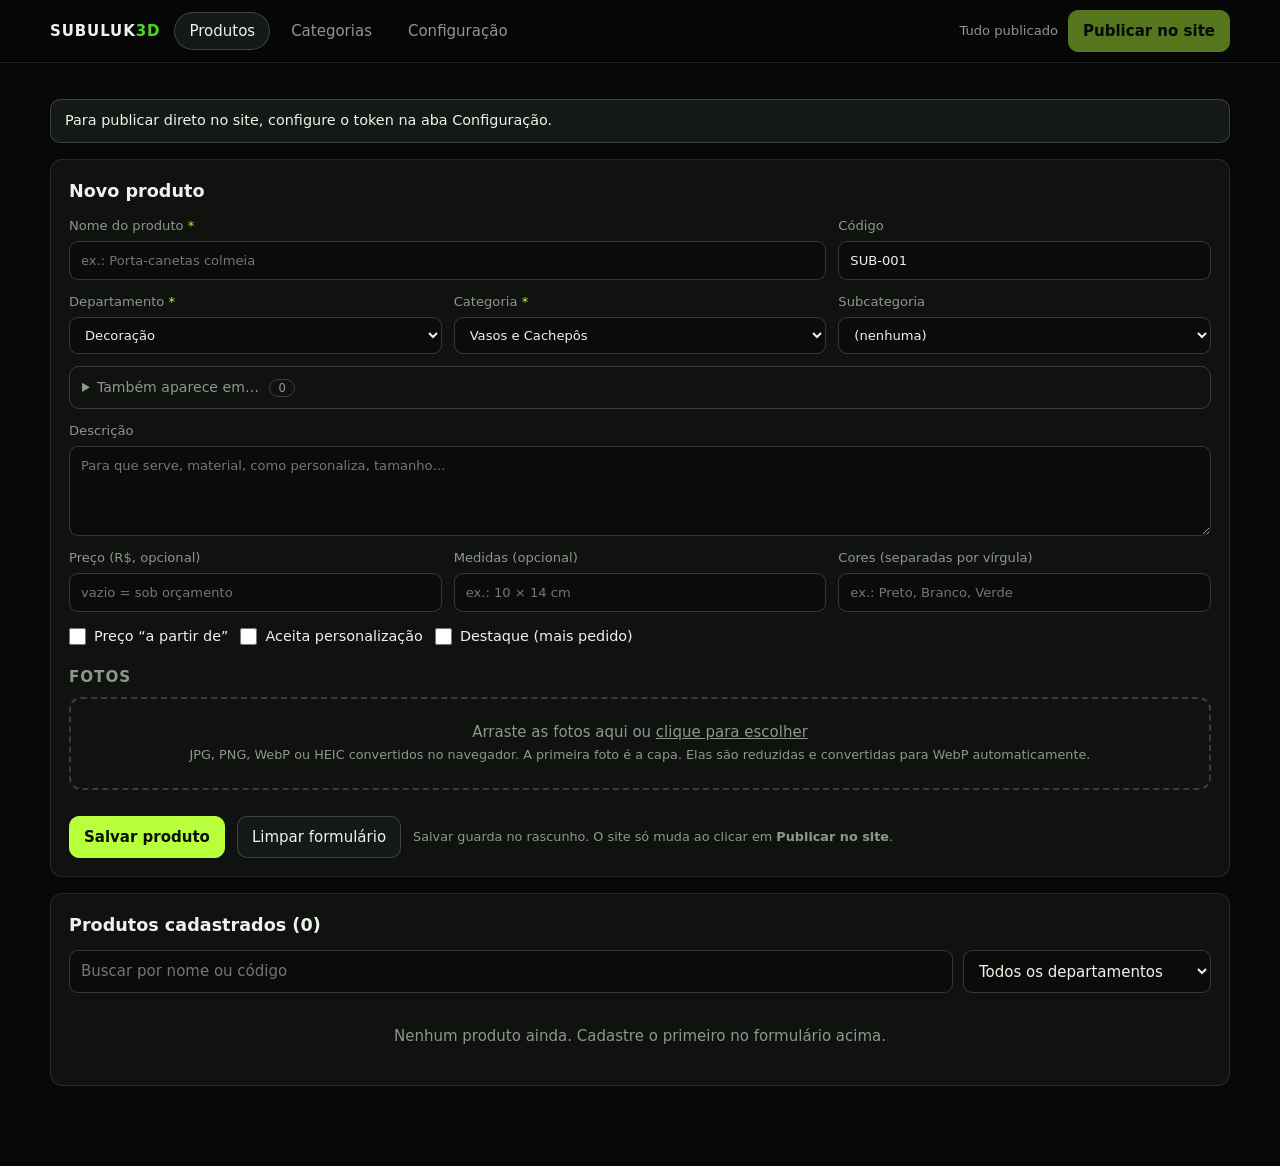
==== commit c2acfb87: "Painel de produtos com publicação direta e catálogo só com categorias - admin.html reescrito: cadast" ====
--- a/admin.html
+++ b/admin.html
@@ -4,173 +4,630 @@
 <meta charset="UTF-8">
 <meta name="viewport" content="width=device-width, initial-scale=1">
 <meta name="robots" content="noindex, nofollow">
-<title>Painel do catálogo | Subuluk 3D</title>
-<link rel="stylesheet" href="catalogo.css">
+<meta name="referrer" content="no-referrer">
+<title>Painel de produtos | Subuluk 3D</title>
 <style>
-.panel{background:var(--panel);border:1px solid var(--line);border-radius:12px;padding:20px;margin-top:20px}.panel h2{font-size:1.1rem;margin-bottom:12px}
-.fg{display:grid;grid-template-columns:repeat(2,1fr);gap:12px}.fg label,.panel>label{display:flex;flex-direction:column;gap:5px;font-size:.84rem;color:var(--muted)}.fg .full{grid-column:1/-1}.row{display:flex;gap:16px;flex-wrap:wrap;align-items:center;margin-top:14px}
-table{width:100%;border-collapse:collapse;font-size:.86rem}td,th{padding:8px;border-bottom:1px solid var(--line);text-align:left}.mini{padding:5px 10px;font-size:.78rem}
-textarea{width:100%;min-height:210px;font-family:monospace;font-size:.78rem}#ds{min-height:80px;font-family:inherit;font-size:.9rem}.msg{color:var(--green);font-size:.85rem;margin-top:10px;min-height:1.2em}ol{margin:10px 0 0 20px;color:var(--muted);font-size:.88rem}
-@media(max-width:700px){.fg{grid-template-columns:1fr}}
+:root{--bg:#060706;--panel:#0F120F;--panel2:#151915;--line:rgba(255,255,255,.1);--line2:rgba(255,255,255,.18);--ink:#EEF2EC;--mute:#8E978C;--green:#4CD62B;--lime:#B8FF3C;--on-lime:#081006;--red:#ff6b5e;--r:12px}
+*{box-sizing:border-box;margin:0;padding:0}
+body{font-family:system-ui,-apple-system,"Segoe UI",Roboto,Arial,sans-serif;background:var(--bg);color:var(--ink);line-height:1.5;font-size:15px}
+a{color:var(--lime)}button,input,select,textarea{font:inherit;color:inherit}
+:focus-visible{outline:2px solid var(--lime);outline-offset:2px}
+.wrap{width:min(1180px,100% - 32px);margin:auto}
+header{position:sticky;top:0;z-index:20;background:rgba(6,7,6,.92);backdrop-filter:blur(10px);border-bottom:1px solid var(--line)}
+.bar{display:flex;align-items:center;gap:14px;min-height:62px;flex-wrap:wrap;padding:8px 0}
+.brand{font-weight:800;letter-spacing:.06em;text-decoration:none;color:var(--ink)}.brand b{color:var(--green)}
+.tabs{display:flex;gap:6px;flex:1;flex-wrap:wrap}
+.tab{background:none;border:1px solid transparent;border-radius:999px;padding:7px 14px;cursor:pointer;color:var(--mute)}
+.tab[aria-selected="true"]{background:var(--panel2);border-color:var(--line2);color:var(--ink)}
+.pub{display:flex;align-items:center;gap:10px}
+.pend{font-size:.82rem;color:var(--mute)}.pend.on{color:var(--lime)}
+.btn{display:inline-flex;align-items:center;gap:8px;border:1px solid var(--line2);background:var(--panel2);border-radius:10px;padding:9px 14px;cursor:pointer;text-decoration:none;color:var(--ink);white-space:nowrap}
+.btn:hover{border-color:var(--mute)}.btn:disabled{opacity:.45;cursor:not-allowed}
+.btn.pri{background:var(--lime);color:var(--on-lime);border-color:var(--lime);font-weight:700}
+.btn.dan{color:var(--red)}.btn.sm{padding:5px 10px;font-size:.82rem;border-radius:8px}
+main{padding:24px 0 80px}
+h1{font-size:1.5rem;margin-bottom:6px}h2{font-size:1.1rem;margin-bottom:12px}h3{font-size:.95rem;margin:18px 0 8px;color:var(--mute);font-weight:600;text-transform:uppercase;letter-spacing:.06em}
+.lead{color:var(--mute);max-width:70ch}
+.panel{background:var(--panel);border:1px solid var(--line);border-radius:var(--r);padding:18px;margin-top:16px}
+.msg{position:sticky;top:70px;z-index:15;margin-top:12px;padding:10px 14px;border-radius:10px;background:var(--panel2);border:1px solid var(--line2);font-size:.9rem}
+.msg.ok{border-color:var(--green)}.msg.err{border-color:var(--red);color:#ffd0cb}
+.fg{display:grid;grid-template-columns:repeat(3,1fr);gap:12px}.fg .w2{grid-column:span 2}.fg .full{grid-column:1/-1}
+label.f{display:flex;flex-direction:column;gap:5px;font-size:.82rem;color:var(--mute)}
+input[type=text],input[type=number],input[type=password],input[type=date],input[type=search],select,textarea{background:#0a0c0a;border:1px solid var(--line2);border-radius:9px;padding:9px 11px;width:100%;color:var(--ink)}
+textarea{min-height:90px;resize:vertical}
+.chk{display:inline-flex;align-items:center;gap:8px;font-size:.9rem;cursor:pointer}.chk input{width:17px;height:17px;accent-color:var(--green)}
+.row{display:flex;gap:12px;flex-wrap:wrap;align-items:center;margin-top:14px}
+.hint{font-size:.8rem;color:var(--mute)}
+.req::after{content:" *";color:var(--lime)}
+/* fotos */
+.drop{border:2px dashed var(--line2);border-radius:var(--r);padding:22px;text-align:center;color:var(--mute);cursor:pointer;transition:border-color .2s,background .2s}
+.drop.over{border-color:var(--lime);background:rgba(184,255,60,.05);color:var(--ink)}
+.thumbs{display:flex;gap:10px;flex-wrap:wrap;margin-top:12px}
+.th{position:relative;width:120px;border:1px solid var(--line2);border-radius:10px;overflow:hidden;background:#000}
+.th img{width:120px;height:120px;object-fit:cover;display:block}
+.th .ac{display:flex;justify-content:space-between;padding:4px}
+.th .ac button{background:var(--panel2);border:1px solid var(--line2);border-radius:6px;width:30px;height:26px;cursor:pointer}
+.th .cap{position:absolute;top:6px;left:6px;font-size:.66rem;background:var(--lime);color:var(--on-lime);padding:2px 7px;border-radius:999px;font-weight:700}
+.th .nw{position:absolute;top:6px;right:6px;font-size:.66rem;background:rgba(0,0,0,.75);padding:2px 7px;border-radius:999px}
+/* também */
+details.tb{border:1px solid var(--line2);border-radius:10px;padding:10px 12px}details.tb summary{cursor:pointer;color:var(--mute);font-size:.88rem}
+.chips{display:flex;flex-wrap:wrap;gap:6px;margin:6px 0 4px}
+.chips label{font-size:.82rem;border:1px solid var(--line2);border-radius:999px;padding:4px 10px;cursor:pointer;display:inline-flex;gap:6px;align-items:center}
+.chips input{accent-color:var(--green)}.chips label:has(input:checked){border-color:var(--green);background:rgba(76,214,43,.1)}
+/* lista de produtos */
+.tools{display:flex;gap:10px;flex-wrap:wrap;margin-bottom:12px}.tools input{flex:1;min-width:200px}.tools select{width:auto}
+.plist{display:grid;gap:8px}
+.pi{display:grid;grid-template-columns:64px 1fr auto;gap:12px;align-items:center;background:var(--panel2);border:1px solid var(--line);border-radius:10px;padding:8px}
+.pi img,.pi .ph{width:64px;height:64px;border-radius:8px;object-fit:cover;background:#000;display:grid;place-items:center;color:var(--mute);font-size:.7rem}
+.pi strong{display:block}.pi small{color:var(--mute)}.pi .acts{display:flex;gap:6px;flex-wrap:wrap;justify-content:flex-end}
+.pi .price{color:var(--lime);font-weight:700;font-size:.88rem}
+.empty{color:var(--mute);padding:20px;text-align:center}
+/* categorias */
+.dep{border:1px solid var(--line);border-radius:var(--r);margin-top:14px;overflow:hidden}
+.dep>.hd{display:flex;gap:10px;align-items:center;justify-content:space-between;padding:12px 14px;background:var(--panel2);flex-wrap:wrap}
+.dep>.hd strong{font-size:1rem}
+.cat{display:grid;grid-template-columns:1fr auto;gap:10px;align-items:center;padding:10px 14px;border-top:1px solid var(--line)}
+.cat small{color:var(--mute);display:block}.cat .acts{display:flex;gap:6px;flex-wrap:wrap;justify-content:flex-end}
+.edit{padding:14px;border-top:1px solid var(--line);background:#0b0e0b}
+.badge{font-size:.72rem;border:1px solid var(--line2);border-radius:999px;padding:1px 8px;color:var(--mute);margin-left:6px}
+ol.steps{margin:8px 0 0 20px;color:var(--mute);font-size:.9rem}ol.steps li{margin:4px 0}
+[hidden]{display:none!important}
+@media(max-width:760px){.fg{grid-template-columns:1fr}.fg .w2{grid-column:auto}.pi{grid-template-columns:52px 1fr}.pi .acts{grid-column:1/-1;justify-content:flex-start}.pi img,.pi .ph{width:52px;height:52px}.msg{top:110px}}
 </style>
 </head>
 <body>
-<header><div class="wrap nav"><a class="logo" href="index.html">SUBULUK <span>3D</span></a><nav class="navlinks"><a href="catalogo.html">Ver catálogo</a></nav></div></header>
-<main><div class="wrap">
-<h1>Painel do catálogo</h1>
-<p class="lead">Cadastre e organize os produtos aqui. O rascunho fica salvo neste navegador. Para publicar no site, copie o texto da última caixa para o arquivo <b>produtos.json</b> no GitHub.</p>
-<div id="ms" class="msg" role="status"></div>
-
-<div class="panel"><h2>WhatsApp</h2>
-<label>Número com DDI e DDD, só dígitos (55 + DDD + número)<input id="wa" inputmode="numeric" placeholder="Preencha com o número oficial da Subuluk 3D"></label></div>
-
-<div class="panel"><h2 id="ft">Novo produto</h2>
-<div class="fg">
-<label>Referência (código)<input id="rf"></label>
-<label>Nome do produto<input id="nm"></label>
-<label>Categoria principal<select id="ni"></select></label>
-<label>Subcategoria (opcional)<select id="su"></select></label>
-<label class="full">Também aparece em (opcional; segure Ctrl para marcar várias, ex.: profissões)<select id="tb2" multiple size="8"></select></label>
-<label class="full">Descrição<textarea id="ds"></textarea></label>
-<label>Dimensões (só se souber)<input id="di" placeholder="ex.: preencha com as medidas reais"></label>
-<label>Cores disponíveis (separadas por vírgula)<input id="co"></label>
-<label class="full">Fotos: nomes dos arquivos da pasta "fotos", separados por vírgula<input id="fo" placeholder="ex.: ref-001-a.jpg, ref-001-b.jpg"></label>
-<label>Data de cadastro<input id="cr" type="date"></label>
-</div>
-<div class="row"><label class="chk"><input type="checkbox" id="pe">Aceita personalização</label><label class="chk"><input type="checkbox" id="de">Produto em destaque</label></div>
-<div class="row"><button class="btn primary" type="button" id="sv">Salvar produto</button><button class="btn" type="button" id="cl">Limpar formulário</button></div></div>
-
-<div class="panel"><h2>Produtos cadastrados (<span id="qt">0</span>)</h2>
-<div style="overflow-x:auto"><table><thead><tr><th>Ref.</th><th>Nome</th><th>Categoria</th><th></th></tr></thead><tbody id="tb"></tbody></table></div></div>
-
-<div class="panel"><h2>Adicionar nova categoria</h2>
-<div class="fg"><label>Departamento<select id="ng"></select></label><label>Nome da categoria<input id="nn"></label><label>Subcategorias (separadas por vírgula)<input id="ns"></label><label>Ícone (opcional, ex.: c-vase)<input id="nc" placeholder="vazio = ícone do departamento"></label><label class="full">Descrição curta<input id="nd"></label></div>
-<div class="row"><button class="btn" type="button" id="an">Adicionar categoria</button></div></div>
-
-<div class="panel"><h2>Publicar no site</h2>
-<ol><li>Clique em <b>Copiar</b>.</li><li>No GitHub, abra o arquivo <b>produtos.json</b> e clique no lápis.</li><li>Apague tudo, cole o texto copiado e clique em <b>Commit changes</b>.</li><li>Envie as fotos para a pasta <b>fotos</b> (Add file → Upload files).</li></ol>
-<textarea id="js" spellcheck="false" aria-label="Conteúdo do produtos.json"></textarea>
-<div class="row"><button class="btn primary" type="button" id="cp">Copiar</button><button class="btn" type="button" id="ld">Carregar texto colado</button><button class="btn" type="button" id="rs">Descartar rascunho</button></div></div>
-</div></main>
+<header><div class="wrap bar">
+  <a class="brand" href="catalogo.html">SUBULUK<b>3D</b></a>
+  <nav class="tabs" role="tablist" aria-label="Seções do painel">
+    <button class="tab" role="tab" data-t="produtos" aria-selected="true">Produtos</button>
+    <button class="tab" role="tab" data-t="categorias" aria-selected="false">Categorias</button>
+    <button class="tab" role="tab" data-t="config" aria-selected="false">Configuração</button>
+  </nav>
+  <div class="pub"><span class="pend" id="pend" role="status">Tudo publicado</span><button class="btn pri" type="button" id="pubBtn" disabled>Publicar no site</button></div>
+</div></header>
+
+<main class="wrap">
+<div class="msg" id="msg" role="status" hidden></div>
+
+<!-- ===== PRODUTOS ===== -->
+<section id="t-produtos">
+  <div class="panel" id="formPanel">
+    <h2 id="ft">Novo produto</h2>
+    <div class="fg">
+      <label class="f w2"><span class="req">Nome do produto</span><input type="text" id="nm" maxlength="90" placeholder="ex.: Porta-canetas colmeia"></label>
+      <label class="f">Código<input type="text" id="rf" maxlength="20"></label>
+      <label class="f"><span class="req">Departamento</span><select id="dp"></select></label>
+      <label class="f"><span class="req">Categoria</span><select id="ni"></select></label>
+      <label class="f">Subcategoria<select id="su"></select></label>
+      <div class="full"><details class="tb" id="tbBox"><summary>Também aparece em… <span id="tbCount" class="badge">0</span></summary><p class="hint" style="margin-top:6px">Marque outras categorias onde a peça deve aparecer, por exemplo as profissões. A categoria principal não precisa ser marcada.</p><div id="tbList"></div></details></div>
+      <label class="f full">Descrição<textarea id="ds" maxlength="900" placeholder="Para que serve, material, como personaliza, tamanho…"></textarea></label>
+      <label class="f">Preço (R$, opcional)<input type="number" id="pr" min="0" step="0.01" inputmode="decimal" placeholder="vazio = sob orçamento"></label>
+      <label class="f">Medidas (opcional)<input type="text" id="di" maxlength="60" placeholder="ex.: 10 × 14 cm"></label>
+      <label class="f">Cores (separadas por vírgula)<input type="text" id="co" maxlength="160" placeholder="ex.: Preto, Branco, Verde"></label>
+    </div>
+    <div class="row">
+      <label class="chk"><input type="checkbox" id="pa">Preço “a partir de”</label>
+      <label class="chk"><input type="checkbox" id="pe">Aceita personalização</label>
+      <label class="chk"><input type="checkbox" id="de">Destaque (mais pedido)</label>
+    </div>
+    <h3>Fotos</h3>
+    <div class="drop" id="drop" tabindex="0" role="button" aria-label="Adicionar fotos">Arraste as fotos aqui ou <u>clique para escolher</u><br><span class="hint">JPG, PNG, WebP ou HEIC convertidos no navegador. A primeira foto é a capa. Elas são reduzidas e convertidas para WebP automaticamente.</span></div>
+    <input type="file" id="file" accept="image/*" multiple hidden>
+    <div class="thumbs" id="thumbs"></div>
+    <div class="row">
+      <button class="btn pri" type="button" id="sv">Salvar produto</button>
+      <button class="btn" type="button" id="cl">Limpar formulário</button>
+      <span class="hint">Salvar guarda no rascunho. O site só muda ao clicar em <b>Publicar no site</b>.</span>
+    </div>
+  </div>
+
+  <div class="panel">
+    <h2>Produtos cadastrados (<span id="qt">0</span>)</h2>
+    <div class="tools"><input type="search" id="fq" placeholder="Buscar por nome ou código"><select id="fd" aria-label="Filtrar por departamento"></select></div>
+    <div class="plist" id="plist"></div>
+  </div>
+</section>
+
+<!-- ===== CATEGORIAS ===== -->
+<section id="t-categorias" hidden>
+  <div class="panel">
+    <h2>Categorias do catálogo</h2>
+    <p class="lead">Departamento → categoria → subcategoria. Categoria sem produto aparece no site como “Sob encomenda”. Use ↑ ↓ para mudar a ordem.</p>
+    <div class="row"><button class="btn" type="button" id="addDep">+ Novo departamento</button></div>
+    <div id="deps"></div>
+  </div>
+</section>
+
+<!-- ===== CONFIG ===== -->
+<section id="t-config" hidden>
+  <div class="panel">
+    <h2>Conexão com o GitHub</h2>
+    <p class="lead">O botão Publicar envia as fotos e o catálogo direto para o repositório do site. Para isso o painel precisa de um token do GitHub. O token fica salvo <b>só neste navegador</b>.</p>
+    <ol class="steps">
+      <li>Abra <a href="https://github.com/settings/personal-access-tokens/new" target="_blank" rel="noopener">github.com/settings/personal-access-tokens/new</a> (token <i>fine-grained</i>).</li>
+      <li>Nome: “Painel Subuluk”. Expiração: 1 ano.</li>
+      <li>Repository access: <b>Only select repositories</b> → escolha só o repositório <b>SITE</b>.</li>
+      <li>Permissions → Repository permissions → <b>Contents: Read and write</b>. Não marque mais nada.</li>
+      <li>Clique em Generate token, copie e cole abaixo.</li>
+    </ol>
+    <div class="fg" style="margin-top:14px">
+      <label class="f full">Token do GitHub<input type="password" id="tk" autocomplete="off" spellcheck="false" placeholder="github_pat_…"></label>
+      <label class="f">Usuário ou organização<input type="text" id="ow"></label>
+      <label class="f">Repositório<input type="text" id="rp"></label>
+      <label class="f">Branch publicada<input type="text" id="br"></label>
+    </div>
+    <div class="row"><button class="btn pri" type="button" id="tkSave">Salvar e conectar</button><button class="btn dan" type="button" id="tkForget">Esquecer token</button><span class="hint" id="tkState"></span></div>
+    <p class="hint" style="margin-top:12px">Segurança: nunca envie esse token para ninguém. Use este painel só no seu computador ou celular. Se perder o aparelho, apague o token em github.com/settings/personal-access-tokens.</p>
+  </div>
+  <div class="panel">
+    <h2>WhatsApp do catálogo</h2>
+    <label class="f">Número com DDI e DDD, só dígitos<input type="text" id="wa" inputmode="numeric" maxlength="15"></label>
+  </div>
+  <div class="panel">
+    <h2>Rascunho</h2>
+    <p class="lead">Alterações salvas e ainda não publicadas ficam guardadas neste navegador, inclusive as fotos.</p>
+    <div class="row"><button class="btn dan" type="button" id="discard">Descartar rascunho e recarregar o site publicado</button></div>
+  </div>
+</section>
+</main>
+
 <script>
 (function () {
-  var D = { whatsapp: '', nichos: [], produtos: [] }, ed = -1;
+  "use strict";
   var $ = function (i) { return document.getElementById(i); };
-  var E = function (s) { return String(s == null ? '' : s).replace(/[&<>"']/g, function (c) { return '&#' + c.charCodeAt(0) + ';'; }); };
-  var say = function (t) { $('ms').textContent = t; };
-  var list = function (v) { return v.split(',').map(function (x) { return x.trim(); }).filter(Boolean); };
-  var nicho = function (id) { return D.nichos.filter(function (n) { return n.id === id; })[0]; };
-  var depto = function (id) { return (D.departamentos || []).filter(function (g) { return g.id === id; })[0]; };
-  /* opções de categoria agrupadas por departamento */
-  function nichoOpts() {
-    var deps = D.departamentos || [], h = deps.map(function (g) {
-      var ns = D.nichos.filter(function (n) { return n.grupo === g.id; });
-      return ns.length ? '<optgroup label="' + E(g.nome) + '">' + ns.map(function (n) { return '<option value="' + E(n.id) + '">' + E(n.nome) + '</option>'; }).join('') + '</optgroup>' : '';
-    }).join('');
-    var soltos = D.nichos.filter(function (n) { return !depto(n.grupo); });
-    if (soltos.length) h += '<optgroup label="Sem departamento">' + soltos.map(function (n) { return '<option value="' + E(n.id) + '">' + E(n.nome) + '</option>'; }).join('') + '</optgroup>';
-    return h;
-  }
-  function getTambem() { return Array.prototype.filter.call($('tb2').options, function (o) { return o.selected && o.value !== $('ni').value; }).map(function (o) { return o.value; }); }
-  function setTambem(v) { Array.prototype.forEach.call($('tb2').options, function (o) { o.selected = (v || []).indexOf(o.value) >= 0; }); }
-
-  function persist() {
-    D.whatsapp = $('wa').value.replace(/\D/g, '');
-    try { localStorage.setItem('sbk_rascunho', JSON.stringify(D)); } catch (e) {}
-    $('js').value = JSON.stringify(D, null, 1);
-  }
-  function subs() {
-    var n = nicho($('ni').value), cur = $('su').value;
-    $('su').innerHTML = '<option value="">(nenhuma)</option>' + (n ? n.subs || [] : []).map(function (x) { return '<option' + (x === cur ? ' selected' : '') + '>' + E(x) + '</option>'; }).join('');
-  }
-  function nextRef() {
-    var m = 0; D.produtos.forEach(function (p) { var x = /(?:SUB|SBK)-(\d+)/.exec(p.ref); if (x) m = Math.max(m, +x[1]); });
-    return 'SUB-' + ('000' + (m + 1)).slice(-3);
-  }
-  function clear() {
-    ed = -1; $('ft').textContent = 'Novo produto';
-    ['nm', 'ds', 'di', 'co', 'fo'].forEach(function (i) { $(i).value = ''; });
-    $('pe').checked = $('de').checked = false; $('rf').value = nextRef(); $('cr').value = new Date().toISOString().slice(0, 10); setTambem([]); subs();
-  }
-  function draw() {
-    $('wa').value = D.whatsapp || '';
-    var cur = $('ni').value, curT = getTambem();
-    $('ni').innerHTML = $('tb2').innerHTML = nichoOpts(); if (cur) $('ni').value = cur; setTambem(curT);
-    $('ng').innerHTML = (D.departamentos || []).map(function (g) { return '<option value="' + E(g.id) + '">' + E(g.nome) + '</option>'; }).join('');
-    subs(); $('qt').textContent = D.produtos.length;
-    $('tb').innerHTML = D.produtos.map(function (p, i) {
-      var n = nicho(p.nicho) || {}, g = depto(n.grupo);
-      return '<tr><td>' + E(p.ref) + '</td><td>' + E(p.nome) + '</td><td>' + (g ? E(g.nome) + ' / ' : '') + E(n.nome) + ((p.tambem || []).length ? ' <small>(+' + p.tambem.length + ')</small>' : '') + '</td><td>' +
-        '<button class="btn mini" data-e="' + i + '">Editar</button> <button class="btn mini" data-d="' + i + '">Excluir</button></td></tr>';
-    }).join('') || '<tr><td colspan="4">Nenhum produto cadastrado ainda.</td></tr>';
-    persist(); if (ed < 0) clear();
-  }
-
-  $('ni').addEventListener('change', subs);
-  $('wa').addEventListener('input', persist);
-  $('cl').addEventListener('click', clear);
-  $('sv').addEventListener('click', function () {
-    var p = {
-      ref: $('rf').value.trim(), nome: $('nm').value.trim(), nicho: $('ni').value, sub: $('su').value, descricao: $('ds').value.trim(),
-      dimensoes: $('di').value.trim(), cores: list($('co').value),
-      fotos: list($('fo').value).map(function (x) { return x.indexOf('/') < 0 ? 'fotos/' + x : x; }),
-      personalizavel: $('pe').checked, destaque: $('de').checked, criado: $('cr').value
-    };
-    var tb = getTambem(); if (tb.length) p.tambem = tb;
-    if (!p.ref || !p.nome || !p.nicho) { say('Preencha referência, nome e categoria.'); return; }
-    var dup = D.produtos.some(function (x, i) { return x.ref === p.ref && i !== ed; });
-    if (dup) { say('Já existe um produto com essa referência.'); return; }
-    if (ed >= 0) D.produtos[ed] = p; else D.produtos.push(p);
-    ed = -1; say('Produto salvo no rascunho. Lembre de copiar e publicar.'); draw();
-  });
-  $('tb').addEventListener('click', function (e) {
-    var b = e.target, i;
-    if (b.getAttribute('data-e') != null) {
-      i = +b.getAttribute('data-e'); var p = D.produtos[i]; ed = i; $('ft').textContent = 'Editando ' + p.ref;
-      $('rf').value = p.ref; $('nm').value = p.nome; $('ni').value = p.nicho; subs(); $('su').value = p.sub || '';
-      $('ds').value = p.descricao || ''; $('di').value = p.dimensoes || ''; $('co').value = (p.cores || []).join(', ');
-      $('fo').value = (p.fotos || []).map(function (x) { return x.replace(/^fotos\//, ''); }).join(', ');
-      $('cr').value = p.criado || ''; $('pe').checked = !!p.personalizavel; $('de').checked = !!p.destaque; setTambem(p.tambem);
-      $('ft').scrollIntoView({ behavior: 'smooth' });
-    } else if (b.getAttribute('data-d') != null) {
-      i = +b.getAttribute('data-d');
-      if (confirm('Excluir "' + D.produtos[i].nome + '"?')) { D.produtos.splice(i, 1); ed = -1; draw(); say('Produto excluído do rascunho.'); }
+  var E = function (s) { return String(s == null ? "" : s).replace(/[&<>"']/g, function (c) { return "&#" + c.charCodeAt(0) + ";"; }); };
+  var ICONS = ["c-vase","c-lamp","c-cube","c-pen","c-frame","c-wave","c-leaf","c-tree","c-box","c-key","c-gem","c-glasses","c-kitchen","c-drop","c-stand","c-phone","c-headset","c-game","c-desk","c-speaker","c-star","c-tool","c-grid","c-cable","c-scissors","c-puzzle","c-gear","c-house","c-pet","c-car","c-sun","c-robot","c-gift","c-party","c-cake","c-dice","c-mask","c-edu","c-music","c-badge","c-health","c-cup","c-shop","c-briefcase","c-dumbbell","c-sign","c-nfc"];
+  var DEF_CFG = { token: "", owner: "subuluk3d", repo: "SITE", branch: "main" };
+  var CFG = DEF_CFG, D = null, BASE = null, ed = -1, formFotos = [];
+  /* BASE: { head: sha do commit carregado, json: sha do produtos.json carregado, text: texto carregado } */
+  var URLS = {}; /* caminho da foto pendente -> objectURL para a prévia */
+
+  /* ---------- mensagens ---------- */
+  var msgT;
+  function say(t, kind) { var m = $("msg"); m.textContent = t; m.className = "msg" + (kind ? " " + kind : ""); m.hidden = false; clearTimeout(msgT); if (kind !== "err") msgT = setTimeout(function () { m.hidden = true; }, 6000); }
+
+  /* ---------- armazenamento local ---------- */
+  function lsGet(k) { try { return JSON.parse(localStorage.getItem(k)); } catch (e) { return null; } }
+  function lsSet(k, v) { try { localStorage.setItem(k, JSON.stringify(v)); return true; } catch (e) { return false; } }
+  /* fotos pendentes ficam no IndexedDB (localStorage não aguenta imagens) */
+  var idb = null;
+  function db() {
+    if (idb) return idb;
+    idb = new Promise(function (ok, no) {
+      if (!window.indexedDB) return no(new Error("sem IndexedDB"));
+      var r = indexedDB.open("sbk_painel", 1);
+      r.onupgradeneeded = function () { r.result.createObjectStore("fotos"); };
+      r.onsuccess = function () { ok(r.result); }; r.onerror = function () { no(r.error); };
+    });
+    return idb;
+  }
+  function idbDo(mode, fn) { return db().then(function (d) { return new Promise(function (ok, no) { var tx = d.transaction("fotos", mode), st = tx.objectStore("fotos"), req = fn(st); tx.oncomplete = function () { ok(req && req.result); }; tx.onerror = function () { no(tx.error); }; }); }); }
+  var putFoto = function (k, blob) { return idbDo("readwrite", function (s) { return s.put(blob, k); }); };
+  var getFoto = function (k) { return idbDo("readonly", function (s) { return s.get(k); }); };
+  var delFoto = function (k) { return idbDo("readwrite", function (s) { return s.delete(k); }); };
+  var allKeys = function () { return idbDo("readonly", function (s) { return s.getAllKeys(); }); };
+
+  /* rascunho: dados + lista de fotos a enviar/apagar */
+  var PEND = { up: [], del: [] };
+  function saveDraft() { lsSet("sbk_painel", { D: D, BASE: BASE, PEND: PEND }); updPend(); }
+  function dirty() { return !!BASE && (JSON.stringify(D, null, 1) + "\n" !== BASE.text || PEND.up.length || PEND.del.length); }
+  function updPend() {
+    var on = dirty(), n = PEND.up.length;
+    $("pend").textContent = on ? "Alterações não publicadas" + (n ? " · " + n + (n > 1 ? " fotos novas" : " foto nova") : "") : "Tudo publicado";
+    $("pend").className = "pend" + (on ? " on" : "");
+    $("pubBtn").disabled = !on || !CFG.token;
+    $("pubBtn").title = CFG.token ? "" : "Configure o token na aba Configuração";
+  }
+  addEventListener("beforeunload", function (e) { if (dirty() && !$("pubBtn").disabled) { e.preventDefault(); e.returnValue = ""; } });
+
+  /* ---------- GitHub ---------- */
+  function gh(path, opt) {
+    opt = opt || {};
+    return fetch("https://api.github.com/repos/" + encodeURIComponent(CFG.owner) + "/" + encodeURIComponent(CFG.repo) + path, {
+      method: opt.method || "GET",
+      headers: { "Accept": "application/vnd.github+json", "Authorization": "Bearer " + CFG.token, "X-GitHub-Api-Version": "2022-11-28" },
+      body: opt.body ? JSON.stringify(opt.body) : undefined, cache: "no-store"
+    }).then(function (r) {
+      return r.json().catch(function () { return {}; }).then(function (j) {
+        if (!r.ok) { var e = new Error((j && j.message) || ("HTTP " + r.status)); e.status = r.status; throw e; }
+        return j;
+      });
+    });
+  }
+  function b64ToText(b) { var bin = atob(b.replace(/\s/g, "")), u = new Uint8Array(bin.length); for (var i = 0; i < bin.length; i++) u[i] = bin.charCodeAt(i); return new TextDecoder().decode(u); }
+  function blobToB64(blob) { return new Promise(function (ok, no) { var fr = new FileReader(); fr.onload = function () { ok(String(fr.result).split(",")[1]); }; fr.onerror = no; fr.readAsDataURL(blob); }); }
+  function ghErr(e) {
+    if (e.status === 401) return "Token inválido ou expirado. Gere outro na aba Configuração.";
+    if (e.status === 403) return "O token não tem permissão de escrita. Confira “Contents: Read and write” no repositório SITE.";
+    if (e.status === 404) return "Repositório ou branch não encontrado. Confira usuário, repositório e branch na aba Configuração.";
+    if (e.status === 409 || e.status === 422) return "O site mudou enquanto você editava. Recarregue a página e tente de novo.";
+    return "Erro ao falar com o GitHub: " + e.message;
+  }
+
+  /* carrega o produtos.json da branch publicada (com token) ou do próprio site (sem token) */
+  function loadRemote() {
+    if (CFG.token) {
+      return gh("/branches/" + encodeURIComponent(CFG.branch)).then(function (b) {
+        return gh("/contents/produtos.json?ref=" + encodeURIComponent(b.commit.sha)).then(function (f) {
+          var text = b64ToText(f.content);
+          return { data: JSON.parse(text), base: { head: b.commit.sha, json: f.sha, text: text } };
+        });
+      });
     }
-  });
-  $('an').addEventListener('click', function () {
-    var nome = $('nn').value.trim(); if (!nome) { say('Informe o nome da categoria.'); return; }
-    var id = nome.normalize('NFD').replace(/[\u0300-\u036f]/g, '').toLowerCase().replace(/[^a-z0-9]+/g, '-').replace(/^-|-$/g, '');
-    if (nicho(id)) { say('Essa categoria já existe.'); return; }
-    var g = depto($('ng').value), icone = $('nc').value.trim() || (g && g.icone) || 'c-cube';
-    D.nichos.push({ id: id, grupo: $('ng').value, nome: nome, desc: $('nd').value.trim(), icone: icone, subs: list($('ns').value) });
-    $('nn').value = $('nd').value = $('ns').value = $('nc').value = ''; draw(); say('Categoria adicionada ao rascunho.');
-  });
-  $('cp').addEventListener('click', function () {
-    var t = $('js'); t.select();
-    if (navigator.clipboard) navigator.clipboard.writeText(t.value).then(function () { say('Copiado! Agora cole no produtos.json do GitHub.'); }, function () { document.execCommand('copy'); say('Copiado.'); });
-    else { document.execCommand('copy'); say('Copiado.'); }
-  });
-  $('ld').addEventListener('click', function () {
-    try { var j = JSON.parse($('js').value); if (!j.nichos) throw 0; D = j; ed = -1; draw(); say('Texto carregado.'); } catch (e) { say('Texto inválido. Cole o conteúdo completo do produtos.json.'); }
-  });
-  $('rs').addEventListener('click', function () {
-    if (!confirm('Descartar o rascunho e recarregar o produtos.json publicado?')) return;
-    try { localStorage.removeItem('sbk_rascunho'); } catch (e) {} location.reload();
-  });
-
-  var saved = null;
-  try { saved = JSON.parse(localStorage.getItem('sbk_rascunho')); } catch (e) {}
-  if (saved && saved.nichos) {
-    D = saved; draw(); say('Rascunho anterior carregado.');
-    /* avisa se o produtos.json publicado tem departamentos que o rascunho salvo não conhece (rascunho de antes de uma reorganização) */
-    fetch('produtos.json', { cache: 'no-cache' }).then(function (r) { return r.json(); }).then(function (j) {
-      var ids = (saved.departamentos || []).map(function (g) { return g.id; });
-      if ((j.departamentos || []).some(function (g) { return ids.indexOf(g.id) < 0; }))
-        say('Atenção: o catálogo publicado tem categorias novas que este rascunho não tem. Clique em "Descartar rascunho" para carregar a versão nova antes de editar.');
-    }).catch(function () {});
-  }
-  else fetch('produtos.json', { cache: 'no-cache' }).then(function (r) { return r.json(); }).then(function (j) { D = j; draw(); })
-    .catch(function () { say('Não consegui ler o produtos.json. Cole o conteúdo na última caixa e clique em Carregar.'); });
+    return fetch("produtos.json", { cache: "no-cache" }).then(function (r) { if (!r.ok) throw new Error("HTTP " + r.status); return r.text(); })
+      .then(function (text) { return { data: JSON.parse(text), base: { head: null, json: null, text: text } }; });
+  }
+
+  function publish() {
+    if (!CFG.token) { say("Configure o token do GitHub na aba Configuração.", "err"); return; }
+    var btn = $("pubBtn"); btn.disabled = true; btn.textContent = "Publicando…";
+    var text = JSON.stringify(D, null, 1) + "\n", head, tree = [];
+    gh("/git/ref/heads/" + encodeURIComponent(CFG.branch)).then(function (ref) {
+      head = ref.object.sha;
+      /* confere se o produtos.json publicado ainda é o mesmo que foi carregado */
+      return gh("/contents/produtos.json?ref=" + head).then(function (f) {
+        if (BASE.json && f.sha !== BASE.json) { var e = new Error("conflito"); e.status = 409; throw e; }
+      });
+    }).then(function () {
+      /* envia as fotos novas, uma de cada vez */
+      var chain = Promise.resolve(), i = 0;
+      PEND.up.forEach(function (path) {
+        chain = chain.then(function () {
+          btn.textContent = "Enviando foto " + (++i) + "/" + PEND.up.length + "…";
+          return getFoto(path).then(function (blob) {
+            if (!blob) throw new Error("Foto " + path + " sumiu do rascunho. Remova-a do produto e adicione de novo.");
+            return blobToB64(blob);
+          }).then(function (b64) { return gh("/git/blobs", { method: "POST", body: { content: b64, encoding: "base64" } }); })
+            .then(function (bl) { tree.push({ path: path, mode: "100644", type: "blob", sha: bl.sha }); });
+        });
+      });
+      return chain;
+    }).then(function () {
+      btn.textContent = "Atualizando catálogo…";
+      PEND.del.forEach(function (path) { tree.push({ path: path, mode: "100644", type: "blob", sha: null }); });
+      return gh("/git/blobs", { method: "POST", body: { content: text, encoding: "utf-8" } }).then(function (bl) {
+        tree.push({ path: "produtos.json", mode: "100644", type: "blob", sha: bl.sha });
+      });
+    }).then(function () {
+      /* mantém a cópia de reserva embutida na página inicial igual ao catálogo */
+      return gh("/contents/index.html?ref=" + head).then(function (f) {
+        var html = b64ToText(f.content), blob = JSON.stringify(D).replace(/<\//g, "<\\/"), done = false;
+        var html2 = html.replace(/(<script id="data" type="application\/json">)[\s\S]*?(<\/script>)/, function (m, a, b) { done = true; return a + blob + b; });
+        if (!done || html2 === html) return;
+        return gh("/git/blobs", { method: "POST", body: { content: html2, encoding: "utf-8" } }).then(function (bl) { tree.push({ path: "index.html", mode: "100644", type: "blob", sha: bl.sha }); });
+      }).catch(function () { /* sem a cópia de reserva o site continua funcionando */ });
+    }).then(function () {
+      return gh("/git/commits/" + head);
+    }).then(function (c) {
+      return gh("/git/trees", { method: "POST", body: { base_tree: c.tree.sha, tree: tree } });
+    }).then(function (t) {
+      var n = PEND.up.length;
+      return gh("/git/commits", { method: "POST", body: { message: "Catálogo: atualizado pelo painel" + (n ? " (" + n + (n > 1 ? " fotos novas)" : " foto nova)") : ""), tree: t.sha, parents: [head] } });
+    }).then(function (c) {
+      return gh("/git/refs/heads/" + encodeURIComponent(CFG.branch), { method: "PATCH", body: { sha: c.sha } }).then(function () { return c.sha; });
+    }).then(function (sha) {
+      var ups = PEND.up.slice();
+      BASE = { head: sha, json: null, text: text }; PEND = { up: [], del: [] };
+      return gh("/contents/produtos.json?ref=" + sha).then(function (f) { BASE.json = f.sha; }).catch(function () {})
+        .then(function () { return Promise.all(ups.map(function (k) { return delFoto(k).catch(function () {}); })); });
+    }).then(function () {
+      saveDraft(); drawAll();
+      say("Publicado! O site atualiza em cerca de 1 minuto.", "ok");
+    }).catch(function (e) {
+      say(e.status ? ghErr(e) : e.message, "err");
+    }).then(function () { btn.textContent = "Publicar no site"; updPend(); });
+  }
+
+  /* ---------- utilidades de dados ---------- */
+  function deps() { return D.departamentos || (D.departamentos = []); }
+  function depto(id) { return deps().filter(function (g) { return g.id === id; })[0]; }
+  function nicho(id) { return D.nichos.filter(function (n) { return n.id === id; })[0]; }
+  function nichosDe(gid) { return D.nichos.filter(function (n) { return n.grupo === gid; }); }
+  function slug(s) { return String(s || "").normalize("NFD").replace(/[̀-ͯ]/g, "").toLowerCase().replace(/[^a-z0-9]+/g, "-").replace(/^-|-$/g, "").slice(0, 40); }
+  function uniqId(base, exists) { var id = base || "item", i = 2; while (exists(id)) id = base + "-" + i++; return id; }
+  function list(v) { return String(v || "").split(",").map(function (x) { return x.trim(); }).filter(Boolean); }
+  function money(p) { var v = Number(p.preco); return v > 0 ? (p.precoAPartir ? "a partir de " : "") + v.toLocaleString("pt-BR", { style: "currency", currency: "BRL" }) : "Sob orçamento"; }
+  function nextRef() { var m = 0; D.produtos.forEach(function (p) { var x = /(?:SUB|SBK)-(\d+)/.exec(p.ref); if (x) m = Math.max(m, +x[1]); }); return "SUB-" + ("000" + (m + 1)).slice(-3); }
+  function fotoSrc(path) { return URLS[path] || path; }
+  function usada(path, skip) { return D.produtos.some(function (p, i) { return i !== skip && (p.fotos || []).indexOf(path) >= 0; }); }
+  /* foto deixou de ser usada: se ainda não foi enviada, some do rascunho; se já está no site, entra na lista para apagar */
+  function soltarFoto(path, skip) {
+    if (usada(path, skip) || formFotos.indexOf(path) >= 0) return;
+    var i = PEND.up.indexOf(path);
+    if (i >= 0) { PEND.up.splice(i, 1); delFoto(path).catch(function () {}); if (URLS[path]) { URL.revokeObjectURL(URLS[path]); delete URLS[path]; } }
+    else if (/^fotos\//.test(path) && PEND.del.indexOf(path) < 0) PEND.del.push(path);
+  }
+
+  /* ---------- formulário de produto ---------- */
+  function fillDeps(sel, cur, all) {
+    sel.innerHTML = (all ? '<option value="">Todos os departamentos</option>' : "") + deps().map(function (g) { return '<option value="' + E(g.id) + '">' + E(g.nome) + "</option>"; }).join("");
+    if (cur != null) sel.value = cur;
+  }
+  function fillNichos(cur) {
+    var ns = nichosDe($("dp").value);
+    $("ni").innerHTML = ns.map(function (n) { return '<option value="' + E(n.id) + '">' + E(n.nome) + "</option>"; }).join("") || '<option value="">(crie uma categoria neste departamento)</option>';
+    if (cur && ns.some(function (n) { return n.id === cur; })) $("ni").value = cur;
+    fillSubs();
+  }
+  function fillSubs(cur) {
+    var n = nicho($("ni").value);
+    $("su").innerHTML = '<option value="">(nenhuma)</option>' + (n ? n.subs || [] : []).map(function (x) { return "<option>" + E(x) + "</option>"; }).join("") + '<option value="__nova">+ Nova subcategoria…</option>';
+    $("su").value = cur && n && (n.subs || []).indexOf(cur) >= 0 ? cur : "";
+    drawTambem(getTambem());
+  }
+  function getTambem() { return Array.prototype.map.call(document.querySelectorAll("#tbList input:checked"), function (i) { return i.value; }); }
+  function drawTambem(sel) {
+    var main = $("ni").value;
+    $("tbList").innerHTML = deps().map(function (g) {
+      var ns = nichosDe(g.id).filter(function (n) { return n.id !== main; });
+      return ns.length ? "<h3>" + E(g.nome) + '</h3><div class="chips">' + ns.map(function (n) { return '<label><input type="checkbox" value="' + E(n.id) + '"' + (sel.indexOf(n.id) >= 0 ? " checked" : "") + ">" + E(n.nome) + "</label>"; }).join("") + "</div>" : "";
+    }).join("");
+    $("tbCount").textContent = getTambem().length;
+  }
+  $("tbList").addEventListener("change", function () { $("tbCount").textContent = getTambem().length; });
+  $("dp").addEventListener("change", function () { fillNichos(); });
+  $("ni").addEventListener("change", function () { fillSubs(); });
+  $("su").addEventListener("change", function () {
+    if (this.value !== "__nova") return;
+    var n = nicho($("ni").value), nome = n && (prompt("Nome da nova subcategoria em “" + n.nome + "”:") || "").trim();
+    if (nome) { n.subs = n.subs || []; if (n.subs.indexOf(nome) < 0) n.subs.push(nome); saveDraft(); }
+    var keep = getTambem(); fillSubs(nome || ""); drawTambem(keep);
+  });
+
+  function drawThumbs() {
+    $("thumbs").innerHTML = formFotos.map(function (f, i) {
+      return '<div class="th"><img src="' + E(fotoSrc(f)) + '" alt="Foto ' + (i + 1) + '">' + (i === 0 ? '<span class="cap">Capa</span>' : "") + (PEND.up.indexOf(f) >= 0 ? '<span class="nw">nova</span>' : "") +
+        '<div class="ac"><button type="button" data-mv="' + i + '" data-d="-1" aria-label="Mover para a esquerda">←</button><button type="button" data-rm="' + i + '" aria-label="Remover foto">✕</button><button type="button" data-mv="' + i + '" data-d="1" aria-label="Mover para a direita">→</button></div></div>';
+    }).join("");
+  }
+  $("thumbs").addEventListener("click", function (e) {
+    var b = e.target.closest("button"); if (!b) return;
+    if (b.dataset.rm != null) { var p = formFotos.splice(+b.dataset.rm, 1)[0]; soltarFoto(p, ed); saveDraft(); }
+    else { var i = +b.dataset.mv, j = i + +b.dataset.d; if (j < 0 || j >= formFotos.length) return; var t = formFotos[i]; formFotos[i] = formFotos[j]; formFotos[j] = t; }
+    drawThumbs();
+  });
+
+  /* reduz para no máximo 1400 px e converte para WebP (JPEG se o navegador não gerar WebP) */
+  function process(file) {
+    return new Promise(function (ok, no) {
+      var img = new Image(), u = URL.createObjectURL(file);
+      img.onload = function () {
+        var max = 1400, w = img.naturalWidth, h = img.naturalHeight, k = Math.min(1, max / Math.max(w, h));
+        var c = document.createElement("canvas"); c.width = Math.round(w * k); c.height = Math.round(h * k);
+        c.getContext("2d").drawImage(img, 0, 0, c.width, c.height); URL.revokeObjectURL(u);
+        c.toBlob(function (b) {
+          if (b && b.type === "image/webp") return ok({ blob: b, ext: "webp" });
+          c.toBlob(function (j) { j ? ok({ blob: j, ext: "jpg" }) : no(new Error("não consegui converter")); }, "image/jpeg", 0.86);
+        }, "image/webp", 0.84);
+      };
+      img.onerror = function () { URL.revokeObjectURL(u); no(new Error("formato não suportado")); };
+      img.src = u;
+    });
+  }
+  function addFiles(files) {
+    files = Array.prototype.filter.call(files, function (f) { return /^image\//.test(f.type) || /\.(heic|heif)$/i.test(f.name); });
+    if (!files.length) return;
+    var base = slug($("nm").value) || "produto", ref = slug($("rf").value) || "sub";
+    say("Preparando " + files.length + (files.length > 1 ? " fotos…" : " foto…"));
+    var chain = Promise.resolve(), okN = 0, bad = [];
+    files.forEach(function (f) {
+      chain = chain.then(function () { return process(f); }).then(function (r) {
+        var path = "fotos/produtos/" + base + "-" + ref + "-" + Math.random().toString(36).slice(2, 7) + "." + r.ext;
+        return putFoto(path, r.blob).then(function () { URLS[path] = URL.createObjectURL(r.blob); PEND.up.push(path); formFotos.push(path); okN++; });
+      }).catch(function () { bad.push(f.name); });
+    });
+    chain.then(function () {
+      drawThumbs(); saveDraft();
+      if (bad.length) say("Não consegui abrir: " + bad.join(", ") + ". Tente salvar como JPG ou PNG.", "err");
+      else say(okN + (okN > 1 ? " fotos prontas." : " foto pronta.") + " Salve o produto e depois clique em Publicar.", "ok");
+    });
+  }
+  var drop = $("drop");
+  drop.addEventListener("click", function () { $("file").click(); });
+  drop.addEventListener("keydown", function (e) { if (e.key === "Enter" || e.key === " ") { e.preventDefault(); $("file").click(); } });
+  $("file").addEventListener("change", function () { addFiles(this.files); this.value = ""; });
+  ["dragenter", "dragover"].forEach(function (t) { drop.addEventListener(t, function (e) { e.preventDefault(); drop.classList.add("over"); }); });
+  ["dragleave", "drop"].forEach(function (t) { drop.addEventListener(t, function (e) { e.preventDefault(); drop.classList.remove("over"); }); });
+  drop.addEventListener("drop", function (e) { addFiles(e.dataTransfer.files); });
+
+  function clearForm() {
+    /* fotos novas que ficaram só no formulário, sem salvar, são descartadas */
+    var sobra = formFotos.slice(); formFotos = [];
+    sobra.forEach(function (p) { if (ed < 0 || (D.produtos[ed].fotos || []).indexOf(p) < 0) soltarFoto(p, -1); });
+    ed = -1; $("ft").textContent = "Novo produto"; $("sv").textContent = "Salvar produto";
+    ["nm", "ds", "di", "co", "pr"].forEach(function (i) { $(i).value = ""; });
+    $("pa").checked = $("pe").checked = $("de").checked = false; $("rf").value = nextRef();
+    fillDeps($("dp")); fillNichos(); drawTambem([]); $("tbBox").open = false; drawThumbs(); saveDraft();
+  }
+  function editProduct(i) {
+    clearForm(); var p = D.produtos[i], n = nicho(p.nicho) || {}; ed = i;
+    $("ft").textContent = "Editando " + p.ref; $("sv").textContent = "Salvar alterações";
+    $("nm").value = p.nome || ""; $("rf").value = p.ref || ""; $("ds").value = p.descricao || ""; $("di").value = p.dimensoes || "";
+    $("co").value = (p.cores || []).join(", "); $("pr").value = Number(p.preco) > 0 ? p.preco : ""; $("pa").checked = !!p.precoAPartir;
+    $("pe").checked = !!p.personalizavel; $("de").checked = !!p.destaque;
+    fillDeps($("dp"), n.grupo); fillNichos(p.nicho); fillSubs(p.sub); drawTambem(p.tambem || []);
+    formFotos = (p.fotos || []).slice(); drawThumbs();
+    $("formPanel").scrollIntoView({ behavior: "smooth" });
+  }
+  $("cl").addEventListener("click", clearForm);
+  $("sv").addEventListener("click", function () {
+    var nome = $("nm").value.trim(), ref = $("rf").value.trim().toUpperCase(), ni = $("ni").value;
+    if (!nome) { say("Dê um nome ao produto.", "err"); $("nm").focus(); return; }
+    if (!ni || !nicho(ni)) { say("Escolha a categoria do produto.", "err"); return; }
+    if (!ref) ref = nextRef();
+    if (D.produtos.some(function (x, i) { return x.ref === ref && i !== ed; })) { say("Já existe um produto com o código " + ref + ".", "err"); return; }
+    var old = ed >= 0 ? D.produtos[ed] : null, v = parseFloat(String($("pr").value).replace(",", "."));
+    var p = { ref: ref, nome: nome, nicho: ni, sub: $("su").value === "__nova" ? "" : $("su").value, descricao: $("ds").value.trim(), dimensoes: $("di").value.trim(), cores: list($("co").value), fotos: formFotos.slice(), personalizavel: $("pe").checked, destaque: $("de").checked, criado: (old && old.criado) || new Date().toISOString().slice(0, 10) };
+    if (v > 0) { p.preco = Math.round(v * 100) / 100; if ($("pa").checked) p.precoAPartir = true; }
+    var tb = getTambem().filter(function (x) { return x !== ni; }); if (tb.length) p.tambem = tb;
+    if (old) { (old.fotos || []).forEach(function (f) { if (p.fotos.indexOf(f) < 0) soltarFoto(f, ed); }); D.produtos[ed] = p; }
+    else D.produtos.unshift(p);
+    formFotos = []; ed = -1; saveDraft(); clearForm(); drawList();
+    say("“" + nome + "” salvo no rascunho. Clique em Publicar no site quando terminar.", "ok");
+  });
+
+  /* ---------- lista de produtos ---------- */
+  function drawList() {
+    $("qt").textContent = D.produtos.length;
+    var q = slug($("fq").value).replace(/-/g, " "), fd = $("fd").value;
+    var L = D.produtos.map(function (p, i) { return [p, i]; }).filter(function (x) {
+      var p = x[0], n = nicho(p.nicho) || {};
+      if (fd && n.grupo !== fd) return false;
+      return !q || slug(p.nome + " " + p.ref).replace(/-/g, " ").indexOf(q) >= 0;
+    });
+    $("plist").innerHTML = L.map(function (x) {
+      var p = x[0], i = x[1], n = nicho(p.nicho) || {}, g = depto(n.grupo) || {}, f = (p.fotos || [])[0];
+      return '<div class="pi">' + (f ? '<img src="' + E(fotoSrc(f)) + '" alt="">' : '<span class="ph">sem foto</span>') +
+        "<div><strong>" + E(p.nome) + '</strong><small>' + E(p.ref) + " · " + E(g.nome || "?") + " / " + E(n.nome || "categoria removida") + (p.sub ? " / " + E(p.sub) : "") + ((p.tambem || []).length ? " · +" + p.tambem.length + " categorias" : "") + '</small><div class="price">' + E(money(p)) + "</div></div>" +
+        '<div class="acts"><button class="btn sm" data-e="' + i + '">Editar</button><button class="btn sm" data-c="' + i + '">Duplicar</button><button class="btn sm dan" data-x="' + i + '">Excluir</button></div></div>';
+    }).join("") || '<p class="empty">' + (D.produtos.length ? "Nenhum produto encontrado." : "Nenhum produto ainda. Cadastre o primeiro no formulário acima.") + "</p>";
+  }
+  $("fq").addEventListener("input", drawList); $("fd").addEventListener("change", drawList);
+  $("plist").addEventListener("click", function (e) {
+    var b = e.target.closest("button"); if (!b) return;
+    if (b.dataset.e != null) editProduct(+b.dataset.e);
+    else if (b.dataset.c != null) {
+      var src = D.produtos[+b.dataset.c]; editProduct(+b.dataset.c);
+      ed = -1; formFotos = []; drawThumbs(); $("rf").value = nextRef(); $("nm").value = src.nome + " (cópia)";
+      $("ft").textContent = "Novo produto (cópia de " + src.ref + ")"; $("sv").textContent = "Salvar produto";
+      say("Cópia aberta no formulário. Adicione as fotos e salve.");
+    } else if (b.dataset.x != null) {
+      var i = +b.dataset.x, p = D.produtos[i];
+      if (!confirm("Excluir “" + p.nome + "”? As fotos dele também serão apagadas do site ao publicar.")) return;
+      D.produtos.splice(i, 1); (p.fotos || []).forEach(function (f) { soltarFoto(f, -1); });
+      if (ed === i) clearForm(); else if (ed > i) ed--;
+      saveDraft(); drawList(); say("Produto excluído do rascunho.");
+    }
+  });
+
+  /* ---------- categorias ---------- */
+  var openCat = null, openDep = null;
+  function countIn(id) { return D.produtos.filter(function (p) { return p.nicho === id || (p.tambem || []).indexOf(id) >= 0; }).length; }
+  function iconSel(id, cur) { return '<select id="' + id + '">' + ICONS.map(function (c) { return "<option" + (c === cur ? " selected" : "") + ">" + c + "</option>"; }).join("") + "</select>"; }
+  function drawCats() {
+    var ds = deps();
+    $("deps").innerHTML = ds.map(function (g, gi) {
+      var ns = nichosDe(g.id);
+      var h = '<div class="dep"><div class="hd"><div><strong>' + E(g.nome) + '</strong><span class="badge">' + ns.length + " categorias</span></div>" +
+        '<div class="acts"><button class="btn sm" data-dmv="' + gi + '" data-d="-1" aria-label="Subir departamento">↑</button><button class="btn sm" data-dmv="' + gi + '" data-d="1" aria-label="Descer departamento">↓</button><button class="btn sm" data-ded="' + E(g.id) + '">Editar</button><button class="btn sm" data-dadd="' + E(g.id) + '">+ Categoria</button></div></div>';
+      if (openDep === g.id) h += '<div class="edit"><div class="fg"><label class="f">Nome<input type="text" id="eg-nome" value="' + E(g.nome) + '"></label><label class="f">Ícone' + iconSel("eg-ic", g.icone) + '</label><label class="f full">Descrição<input type="text" id="eg-desc" value="' + E(g.desc || "") + '"></label></div><div class="row"><button class="btn pri sm" data-dsave="' + E(g.id) + '">Salvar</button><button class="btn sm" data-dcancel>Cancelar</button><button class="btn sm dan" data-ddel="' + E(g.id) + '">Excluir departamento</button></div></div>';
+      h += ns.map(function (n) {
+        var c = countIn(n.id), idx = D.nichos.indexOf(n);
+        var row = '<div class="cat"><div><strong>' + E(n.nome) + '</strong><span class="badge">' + (c ? c + (c > 1 ? " peças" : " peça") : "sob encomenda") + "</span><small>" + E((n.subs || []).join(" · ") || "sem subcategorias") + "</small></div>" +
+          '<div class="acts"><button class="btn sm" data-mv="' + idx + '" data-d="-1" aria-label="Subir">↑</button><button class="btn sm" data-mv="' + idx + '" data-d="1" aria-label="Descer">↓</button><button class="btn sm" data-ced="' + E(n.id) + '">Editar</button></div></div>';
+        if (openCat === n.id) row += '<div class="edit"><div class="fg"><label class="f">Nome<input type="text" id="ec-nome" value="' + E(n.nome) + '"></label><label class="f">Departamento<select id="ec-dep">' + ds.map(function (x) { return '<option value="' + E(x.id) + '"' + (x.id === n.grupo ? " selected" : "") + ">" + E(x.nome) + "</option>"; }).join("") + '</select></label><label class="f">Ícone' + iconSel("ec-ic", n.icone) + '</label><label class="f full">Subcategorias (separadas por vírgula)<input type="text" id="ec-subs" value="' + E((n.subs || []).join(", ")) + '"></label><label class="f full">Descrição (aparece no topo da página da categoria)<input type="text" id="ec-desc" value="' + E(n.desc || "") + '"></label></div><div class="row"><button class="btn pri sm" data-csave="' + E(n.id) + '">Salvar</button><button class="btn sm" data-ccancel>Cancelar</button><button class="btn sm dan" data-cdel="' + E(n.id) + '">Excluir categoria</button></div></div>';
+        return row;
+      }).join("");
+      return h + "</div>";
+    }).join("");
+  }
+  $("addDep").addEventListener("click", function () {
+    var nome = (prompt("Nome do novo departamento:") || "").trim(); if (!nome) return;
+    var id = uniqId(slug(nome), function (x) { return !!depto(x); });
+    deps().push({ id: id, nome: nome, desc: "", icone: "c-cube" }); openDep = id; saveDraft(); drawAll(); say("Departamento criado. Agora adicione categorias nele.", "ok");
+  });
+  $("deps").addEventListener("click", function (e) {
+    var b = e.target.closest("button"); if (!b) return; var d = b.dataset, ds = deps();
+    if (d.dmv != null) { var i = +d.dmv, j = i + +d.d; if (j < 0 || j >= ds.length) return; var t = ds[i]; ds[i] = ds[j]; ds[j] = t; }
+    else if (d.ded) { openDep = openDep === d.ded ? null : d.ded; openCat = null; }
+    else if (d.dcancel != null) openDep = null;
+    else if (d.dsave) { var g = depto(d.dsave); g.nome = $("eg-nome").value.trim() || g.nome; g.desc = $("eg-desc").value.trim(); g.icone = $("eg-ic").value; openDep = null; }
+    else if (d.ddel) {
+      if (nichosDe(d.ddel).length) { say("Mova ou exclua as categorias deste departamento antes de excluí-lo.", "err"); return; }
+      if (!confirm("Excluir o departamento?")) return; D.departamentos = ds.filter(function (x) { return x.id !== d.ddel; }); openDep = null;
+    } else if (d.dadd) {
+      var nome = (prompt("Nome da nova categoria:") || "").trim(); if (!nome) return;
+      var id = uniqId(slug(nome), function (x) { return !!nicho(x); }), gg = depto(d.dadd);
+      D.nichos.push({ id: id, grupo: d.dadd, nome: nome, desc: "", icone: (gg && gg.icone) || "c-cube", subs: [] }); openCat = id;
+    } else if (d.mv != null) {
+      /* troca de posição com a categoria vizinha do mesmo departamento */
+      var a = +d.mv, n = D.nichos[a], same = D.nichos.map(function (x, k) { return [x, k]; }).filter(function (x) { return x[0].grupo === n.grupo; }).map(function (x) { return x[1]; });
+      var pos = same.indexOf(a) + +d.d; if (pos < 0 || pos >= same.length) return; var bI = same[pos], tmp = D.nichos[a]; D.nichos[a] = D.nichos[bI]; D.nichos[bI] = tmp;
+    } else if (d.ced) { openCat = openCat === d.ced ? null : d.ced; openDep = null; }
+    else if (d.ccancel != null) openCat = null;
+    else if (d.csave) {
+      var c = nicho(d.csave), subs = list($("ec-subs").value), perdidas = (c.subs || []).filter(function (s) { return subs.indexOf(s) < 0 && D.produtos.some(function (p) { return p.nicho === c.id && p.sub === s; }); });
+      if (perdidas.length && !confirm("Produtos usam a subcategoria “" + perdidas.join("”, “") + "”. Eles ficarão sem subcategoria. Continuar?")) return;
+      D.produtos.forEach(function (p) { if (p.nicho === c.id && perdidas.indexOf(p.sub) >= 0) p.sub = ""; });
+      c.nome = $("ec-nome").value.trim() || c.nome; c.grupo = $("ec-dep").value; c.icone = $("ec-ic").value; c.subs = subs; c.desc = $("ec-desc").value.trim(); openCat = null;
+    } else if (d.cdel) {
+      var main = D.produtos.filter(function (p) { return p.nicho === d.cdel; }).length;
+      if (main) { say("Há " + main + " produto(s) com esta categoria como principal. Mude a categoria deles antes de excluir.", "err"); return; }
+      if (!confirm("Excluir a categoria?")) return;
+      D.nichos = D.nichos.filter(function (x) { return x.id !== d.cdel; });
+      D.produtos.forEach(function (p) { if (p.tambem) { p.tambem = p.tambem.filter(function (x) { return x !== d.cdel; }); if (!p.tambem.length) delete p.tambem; } });
+      openCat = null;
+    } else return;
+    saveDraft(); drawAll();
+  });
+
+  /* ---------- configuração ---------- */
+  function drawCfg() {
+    $("tk").value = CFG.token ? "••••••••••••" : ""; $("ow").value = CFG.owner; $("rp").value = CFG.repo; $("br").value = CFG.branch;
+    $("tkState").textContent = CFG.token ? "Token salvo neste navegador." : "Sem token: dá para cadastrar, mas não publicar.";
+    $("wa").value = D ? D.whatsapp || "" : "";
+  }
+  $("tkSave").addEventListener("click", function () {
+    var t = $("tk").value.trim(), next = { token: /^•+$/.test(t) ? CFG.token : t, owner: $("ow").value.trim() || DEF_CFG.owner, repo: $("rp").value.trim() || DEF_CFG.repo, branch: $("br").value.trim() || DEF_CFG.branch };
+    if (!next.token) { say("Cole o token do GitHub.", "err"); return; }
+    var prev = CFG; CFG = next; $("tkState").textContent = "Testando…";
+    gh("").then(function (r) {
+      if (!r.permissions || !r.permissions.push) { var e = new Error("sem escrita"); e.status = 403; throw e; }
+      lsSet("sbk_cfg", CFG); drawCfg(); updPend(); say("Conectado ao repositório " + CFG.owner + "/" + CFG.repo + ".", "ok");
+      if (!dirty()) return boot();
+    }).catch(function (e) { CFG = prev; drawCfg(); say(ghErr(e), "err"); });
+  });
+  $("tkForget").addEventListener("click", function () { if (!confirm("Apagar o token deste navegador?")) return; CFG = { token: "", owner: CFG.owner, repo: CFG.repo, branch: CFG.branch }; lsSet("sbk_cfg", CFG); drawCfg(); updPend(); say("Token apagado deste navegador."); });
+  $("wa").addEventListener("input", function () { D.whatsapp = this.value.replace(/\D/g, ""); saveDraft(); });
+  $("discard").addEventListener("click", function () {
+    if (!confirm("Descartar todas as alterações não publicadas, inclusive fotos novas?")) return;
+    try { localStorage.removeItem("sbk_painel"); } catch (e) {}
+    allKeys().then(function (ks) { return Promise.all((ks || []).map(function (k) { return delFoto(k); })); }).catch(function () {}).then(function () { location.reload(); });
+  });
+
+  /* ---------- abas ---------- */
+  document.querySelector(".tabs").addEventListener("click", function (e) {
+    var b = e.target.closest(".tab"); if (!b) return;
+    document.querySelectorAll(".tab").forEach(function (x) { x.setAttribute("aria-selected", x === b); });
+    ["produtos", "categorias", "config"].forEach(function (t) { $("t-" + t).hidden = t !== b.dataset.t; });
+  });
+  $("pubBtn").addEventListener("click", publish);
+
+  function drawAll() {
+    var curDep = $("dp").value, curNi = $("ni").value, curSu = $("su").value, curTb = getTambem();
+    fillDeps($("fd"), $("fd").value, true); fillDeps($("dp"), curDep || undefined);
+    if (!$("dp").value && deps()[0]) $("dp").value = deps()[0].id;
+    fillNichos(curNi); fillSubs(curSu); drawTambem(curTb);
+    drawThumbs(); drawList(); drawCats(); drawCfg(); updPend();
+  }
+
+  /* ---------- início ---------- */
+  function boot() {
+    return loadRemote().then(function (r) {
+      var draft = lsGet("sbk_painel");
+      if (draft && draft.D && draft.BASE && (draft.BASE.text !== r.base.text)) {
+        /* rascunho feito sobre uma versão antiga do site */
+        var temMudanca = JSON.stringify(draft.D, null, 1) + "\n" !== draft.BASE.text || (draft.PEND && (draft.PEND.up.length || draft.PEND.del.length));
+        if (temMudanca && confirm("Há um rascunho não publicado, mas o site foi atualizado depois dele.\n\nOK = continuar o rascunho (ele vai substituir o que está no site ao publicar)\nCancelar = descartar o rascunho e usar o site publicado")) {
+          D = draft.D; PEND = draft.PEND || PEND; BASE = r.base; return;
+        }
+        draft = null;
+      }
+      if (draft && draft.D && draft.BASE) { D = draft.D; PEND = draft.PEND || PEND; BASE = r.base; say("Rascunho não publicado carregado."); }
+      else { D = r.data; BASE = r.base; PEND = { up: [], del: [] }; }
+      D.produtos = D.produtos || []; D.nichos = D.nichos || [];
+    }).then(function () {
+      /* prévias das fotos ainda não enviadas */
+      return Promise.all(PEND.up.map(function (k) { return getFoto(k).then(function (b) { if (b) URLS[k] = URL.createObjectURL(b); }).catch(function () {}); }));
+    }).then(function () {
+      saveDraft(); clearForm(); drawAll();
+      if (!CFG.token) say("Para publicar direto no site, configure o token na aba Configuração.");
+    }).catch(function (e) {
+      say(e.status ? ghErr(e) : "Não consegui carregar o catálogo: " + e.message, "err");
+    });
+  }
+  CFG = Object.assign({}, DEF_CFG, lsGet("sbk_cfg") || {});
+  drawCfg(); boot();
 })();
 </script>
 </body>
